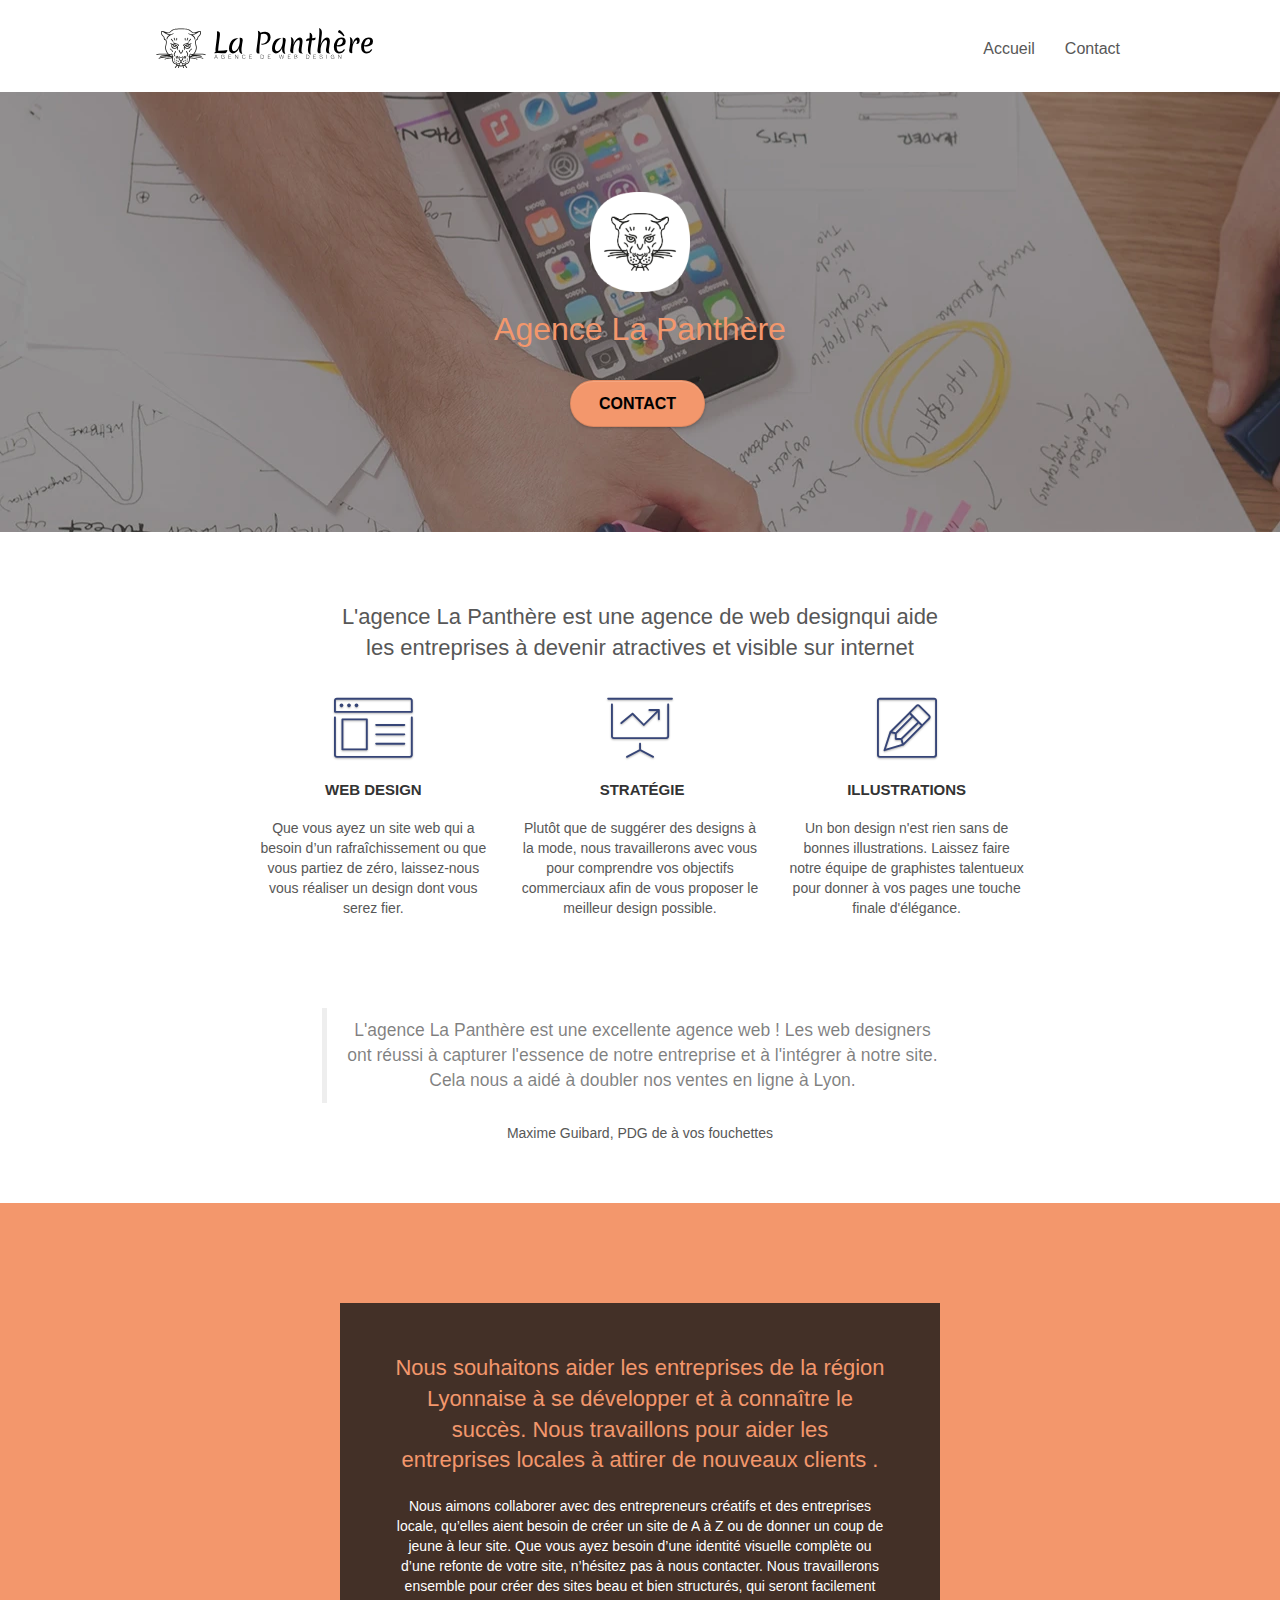
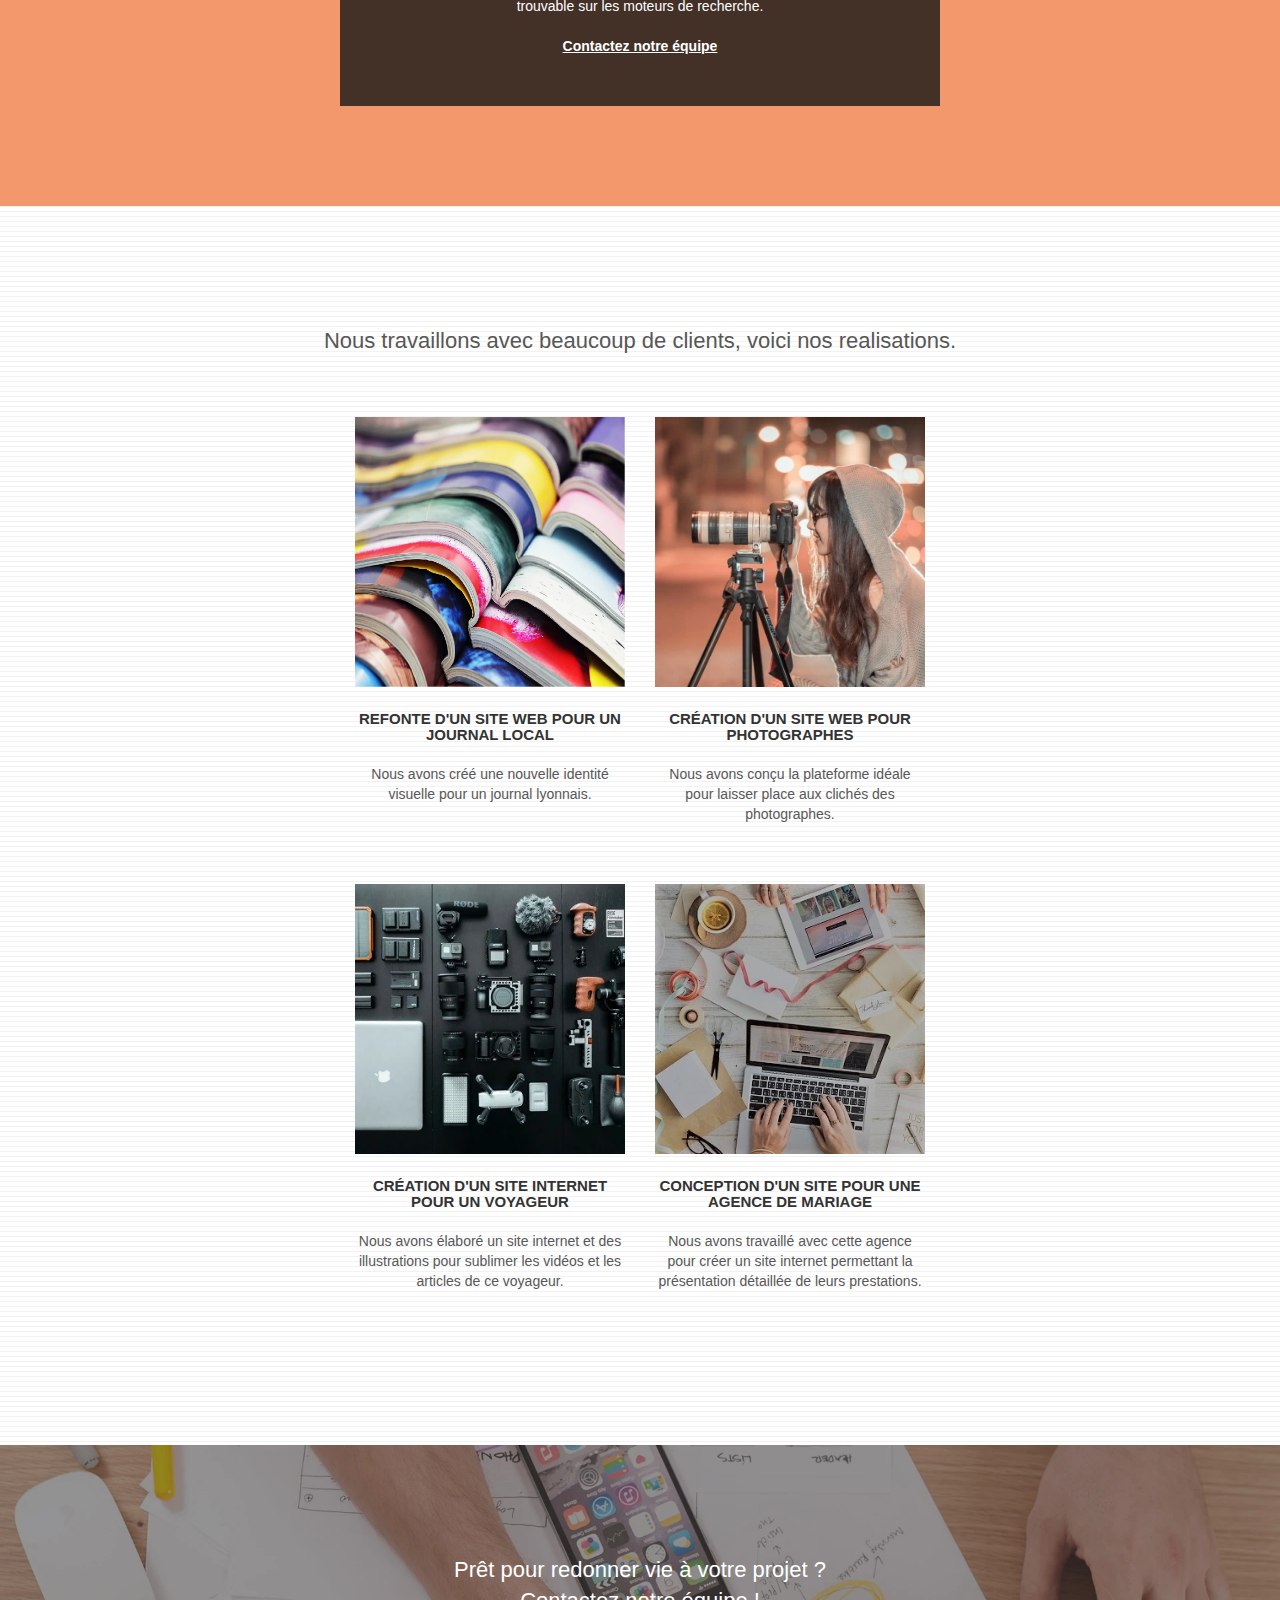
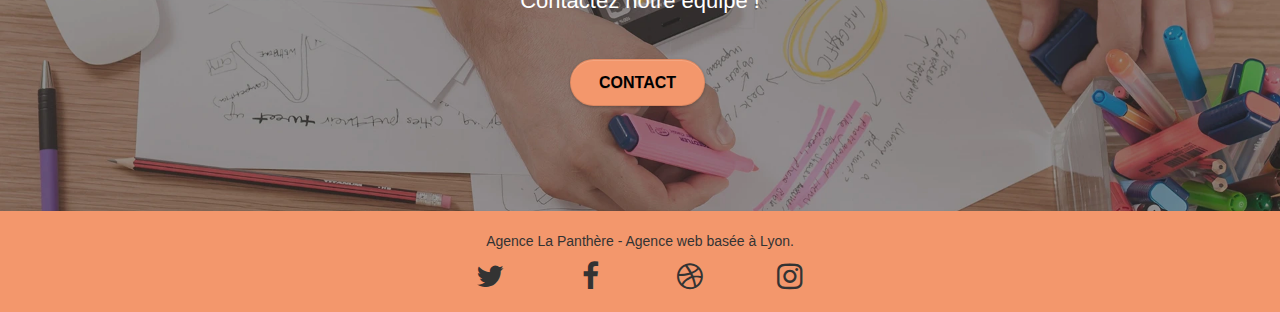
==== index.html @ 92cc1fd1 "Changement couleur" ====
<!DOCTYPE html>
<html lang="fr">
  <head>
    <meta charset="utf-8" />
    <meta
      name="description"
      content="Agence web specialiste de la création des sites internet basée à Lyon,La Panthére vous accompagne dans votre transformation digitale"
    />
    <meta
      name="viewport"
      content="width=device-width, initial-scale=1.0, viewport-fit=cover"
    />
    <link rel="shortcut icon" type="image/png" href="img/favicon.webp" />

    <link rel="stylesheet" type="text/css" href="./css/bootstrap.min.css" />
    <link rel="stylesheet" type="text/css" href="style.css" />
    <link rel="stylesheet" type="text/css" href="./css/font-awesome.css" />
    <link rel="stylesheet" type="text/css" href="./css/et-line.css" />

    <script src="./js/jquery-2.1.0.min.js" defer></script>
    <script src="./js/bootstrap.min.js" defer></script>
    <script src="./js/blocs.min.js" defer></script>
    <script src="./js/jquery.touchSwipe.min.js" defer></script>
    <script src="./js/gmaps.min.js" defer></script>

    <title>La Panthère - Agence web Lyon - Acceuil</title>

    <!-- Analytics -->

    <!-- Analytics END -->
  </head>
  <body>
    <!-- Principal conteneur -->

    <!-- bloc-0 -->
    <header class="bloc bgc-white l-bloc" id="bloc-0">
      <section class="container bloc-sm">
        <nav class="navbar row">
          <div class="navbar-header">
            <a class="navbar-brand" href="index.html"
              ><img
                src="img/agence-la-panthere-monochrome.svg"
                alt="paris web design logo agence web meilleure agence"
                height="40"
            /></a>
            <button
              id="nav-toggle"
              type="button"
              class="ui-navbar-toggle navbar-toggle"
              data-toggle="collapse"
              data-target=".navbar-1"
            >
              <span class="sr-only">Toggle navigation</span>
              <span class="icon-bar"></span><span class="icon-bar"></span>
              <span class="icon-bar"></span>
            </button>
          </div>
          <div class="collapse navbar-collapse navbar-1 special-dropdown-nav">
            <ul class="site-navigation nav navbar-nav">
              <li>
                <a href="index.html">Accueil</a>
              </li>
              <li></li>
              <li>
                <a href="contact.html">Contact</a>
              </li>
            </ul>
          </div>
        </nav>
      </section>
    </header>
    <!-- bloc-0 END -->
    <main>
      <!-- bloc-1-presentation -->
      <section
        class="bloc bgc-dark-slate-blue bg-banniere d-bloc bg-t-edge bloc-bg-texture texture-paper b-parallax"
        id="bloc-1-hero"
      >
        <div class="container bloc-lg">
          <div class="row tight-width-whitespace">
            <div class="col-sm-12">
              <img
                src="img/logo.webp"
                class="center-block image-resize-mode"
                width="100"
                alt="Logo de l'agence La Panthere, agence basée a Lyon"
              />
              <h1 class="text-center hero-bloc-text tc-white">
                Agence La Panthère
              </h1>
              <div class="text-center">
                <a
                  href="contact.html"
                  class="btn btn-lg btn-clean btn-rd cta-hero btn-atomic-tangerine"
                  id="cta-hero"
                  >Contact</a
                >
              </div>
            </div>
          </div>
        </div>
      </section>
      <!-- bloc-1-presentation END -->

      <!-- bloc-2-services -->
      <section class="bloc bgc-white l-bloc" id="bloc-2-services">
        <div class="container bloc-md">
          <div class="row">
            <div class="col-sm-12 text-center">
              <h2>
                L'agence La Panthère est une agence de web designqui aide<br />les
                entreprises à devenir atractives et visible sur internet
              </h2>
            </div>
          </div>
          <div class="row voffset-lg med-width-whitespace">
            <div class="col-sm-4">
              <div class="text-center">
                <span
                  class="et-icon-browser sm-shadow icon-dark-slate-blue icons icon-lg"
                ></span>
              </div>
              <h3 class="mg-md text-center">Web design</h3>
              <p class="text-center">
                Que vous ayez un site web qui a besoin d&rsquo;un
                rafraîchissement ou que vous partiez de zéro, laissez-nous vous
                réaliser un design dont vous serez fier.
              </p>
            </div>
            <div class="col-sm-4">
              <div class="text-center">
                <span
                  class="et-icon-presentation sm-shadow icon-dark-slate-blue icons icon-lg"
                ></span>
              </div>
              <h3 class="mg-md text-center">&nbsp;Stratégie</h3>
              <p class="text-center">
                Plutôt que de suggérer des designs à la mode, nous travaillerons
                avec vous pour comprendre vos objectifs commerciaux afin de vous
                proposer le meilleur design possible.<br />
              </p>
            </div>
            <div class="col-sm-4">
              <div class="text-center">
                <span
                  class="et-icon-edit sm-shadow icon-dark-slate-blue icons icon-lg"
                ></span>
              </div>
              <h3 class="mg-md text-center">Illustrations</h3>
              <p class="text-center">
                Un bon design n'est rien sans de bonnes illustrations. Laissez
                faire notre équipe de graphistes talentueux pour donner à vos
                pages une touche finale d'élégance.
              </p>
            </div>
          </div>
          <div class="row voffset-lg voffset">
            <div class="col-xs-12 col-md-8 col-md-offset-2 text-center">
              <blockquote>
                L'agence La Panthère est une excellente agence web ! Les web
                designers ont réussi à capturer l'essence de notre entreprise et
                à l'intégrer à notre site. Cela nous a aidé à doubler nos ventes
                en ligne à Lyon.
              </blockquote>
              <p>Maxime Guibard, PDG de à vos fouchettes</p>
            </div>
          </div>
        </div>
      </section>
      <!-- bloc-2-services END -->

      <!-- bloc-3-what-i-do -->
      <article
        class="bloc tc-white bgc-atomic-tangerine bg-presentation d-bloc bloc-bg-texture texture-paper b-parallax"
        id="bloc-3-what-i-do"
      >
        <div class="container bloc-lg">
          <div class="row tight-width-whitespace black-background">
            <div class="col-sm-12">
              <h2 class="mg-md text-center tc-white">
                Nous souhaitons aider les entreprises de la région Lyonnaise à
                se développer et à connaître le succès. Nous travaillons pour
                aider les entreprises locales à attirer de nouveaux clients .<br />
              </h2>
              <p class="text-center white">
                Nous aimons collaborer avec des entrepreneurs créatifs et des
                entreprises locale, qu’elles aient besoin de créer un site de A
                à Z ou de donner un coup de jeune à leur site. Que vous ayez
                besoin d’une identité visuelle complète ou d’une refonte de
                votre site, n’hésitez pas à nous contacter. Nous travaillerons
                ensemble pour créer des sites beau et bien structurés, qui
                seront facilement trouvable sur les moteurs de recherche.
                <br /><br /><a class="ltc-white bold-link" href="page2.html"
                  >Contactez notre équipe</a
                ><br />
              </p>
            </div>
          </div>
        </div>
      </article>
      <!-- bloc-3-what-i-do END -->

      <!-- bloc-4-portfolio -->
      <section
        class="bloc bgc-white bg-lines-h2-bg bg-repeat l-bloc"
        id="bloc-4-portfolio"
      >
        <div class="container bloc-lg">
          <div class="row">
            <div class="col-sm-12 text-center">
              <h2>
                Nous travaillons avec beaucoup de clients, voici nos
                realisations.
              </h2>
            </div>
          </div>
          <div class="row tight-width-whitespace portfolio-row">
            <div class="col-sm-6">
              <a
                href="#"
                data-lightbox="img/1.webp"
                data-gallery-id="gallery-1"
                data-caption="Refonte d'un site web pour un journal local"
                data-frame="snapshot-lb"
              >
                <img
                  src="img/1.webp"
                  class="img-responsive portfolio-thumb"
                  alt="Plusieurs journaux empilés"
                />
              </a>
              <h3 class="mg-md text-center">
                Refonte d'un site web pour un journal local
              </h3>
              <p class="text-center">
                Nous avons créé une nouvelle identité visuelle pour un journal
                lyonnais.
              </p>
            </div>
            <div class="col-sm-6">
              <a
                href="#"
                data-lightbox="img/2.webp"
                data-gallery-id="gallery-1"
                data-caption="Création d'un site web pour photographes"
                data-frame="snapshot-lb"
              >
                <img
                  src="img/2.webp"
                  class="img-responsive portfolio-thumb"
                  alt="Jeune femme souriante qui prend des photos"
                />
              </a>
              <h3 class="mg-md text-center">
                Création d'un site web pour photographes
              </h3>
              <p class="text-center">
                Nous avons conçu la plateforme idéale pour laisser place aux
                clichés des photographes.
              </p>
            </div>
          </div>
          <div class="row tight-width-whitespace portfolio-row">
            <div class="col-sm-6">
              <a
                href="#"
                data-lightbox="img/3.webp"
                data-gallery-id="gallery-1"
                data-caption="Création d'un site internet pour un voyageur"
                data-frame="snapshot-lb"
              >
                <img
                  src="img/3.webp"
                  class="img-responsive portfolio-thumb img-mince"
                  alt="Materiels des photographies pour la création d'un site web pour voyageur"
              /></a>
              <h3 class="mg-md text-center">
                Création d'un site internet pour un voyageur
              </h3>
              <p class="text-center">
                Nous avons élaboré un site internet et des illustrations pour
                sublimer les vidéos et les articles de ce voyageur.
              </p>
            </div>
            <div class="col-sm-6">
              <a
                href="#"
                data-lightbox="img/4.webp"
                data-gallery-id="gallery-1"
                data-caption="Conception d'un site pour une agence de mariage"
                data-frame="snapshot-lb"
              >
                <img
                  src="img/4.webp"
                  class="img-responsive portfolio-thumb img-mince"
                  alt="Une personne qui travaille sur ordinateur pour la création d'un site web pour l'agence de mariage"
              /></a>
              <h3 class="mg-md text-center">
                Conception d'un site pour une agence de mariage
              </h3>
              <p class="text-center">
                Nous avons travaillé avec cette agence pour créer un site
                internet permettant la présentation détaillée de leurs
                prestations.
              </p>
            </div>
          </div>
        </div>
      </section>
      <!-- bloc-4-portfolio END -->

      <!-- bloc-5-cta -->
      <section
        class="bloc bgc-dark-slate-blue bg-banniere d-bloc bloc-bg-texture texture-paper opacity"
        id="bloc-5-cta"
      >
        <div class="container bloc-lg">
          <div class="row">
            <h2 class="mg-md text-center tc-white tc-color">
              Prêt pour redonner vie à votre projet ?<br />Contactez notre
              équipe !
            </h2>
            <div class="col-sm-12 text-center">
              <a
                href="contact.html"
                class="btn btn-atomic-tangerine btn-clean btn-rd btn-lg cta-hero"
                >Contact</a
              >
            </div>
          </div>
        </div>
      </section>
    </main>
    <!-- bloc-5-cta END -->

    <!-- Footer - bloc-8 -->

    <footer class="bloc bgc-atomic-tangerine d-bloc" id="bloc-8">
      <div class="container bloc-sm">
        <div class="row">
          <div class="col-sm-12">
            <p class="text-center white text-black">
              Agence La Panthère - Agence web basée à Lyon.<br />
            </p>
            <div class="row row-no-gutters social">
              <div class="col-sm-3">
                <div class="text-center">
                  <a class="social" href="index.html" aria-label="Twitter">
                    <span class="fa fa-twitter icon-md"></span
                  ></a>
                </div>
              </div>
              <div class="col-sm-3">
                <div class="text-center">
                  <a class="social" href="index.html" aria-label="Facebook"
                    ><span class="fa fa-facebook icon-md"></span
                  ></a>
                </div>
              </div>
              <div class="col-sm-3">
                <div class="text-center">
                  <a class="social" href="index.html" aria-label="Dribble"
                    ><span class="fa fa-dribbble icon-md"></span
                  ></a>
                </div>
              </div>
              <div class="col-sm-3">
                <div class="text-center">
                  <a class="social" href="index.html" aria-label="Instagram"
                    ><span class="fa fa-instagram icon-md"></span
                  ></a>
                </div>
              </div>
              <!-- <div class="keywords" style="color: #f3976c">
                Agence web à paris, stratégie web, web design, illustrations,
                design de site web, site web, web, internet, site internet, site
              </div>  -->
            </div>
            <div class="row">
              <!-- <div class="col-sm-4">
                 <h4>Partenaires</h4>
                <ul>
                  <li><a href="voiture.com">voiture.com</a></li>
                  <li><a href="pizza.com">pizza.com</a></li>
                  <li><a href="matoiture.com">matoiture.com</a></li>
                  <li><a href="immobilierseo.com">immobilierseo.com</a></li>
                </ul>
              </div> -->
            </div>
          </div>
        </div>
      </div>
    </footer>

    <!-- Footer - bloc-8 END -->

    <!-- Principal conteneur END -->
  </body>
</html>
---- style.css ----
body {
    margin: 0;
    padding: 0;
    background: #FFF;
    overflow-x: hidden;
    -webkit-font-smoothing: antialiased;
    -moz-osx-font-smoothing: grayscale;
}

a,
button {
    transition: all .3s ease-in-out;
    outline: none!important;
}

a:hover {
    text-decoration: none;
    cursor: pointer;
}

#page-loading-blocs-notifaction {
    position: fixed;
    top: 0;
    bottom: 0;
    width: 100%;
    z-index: 100000;
    background: #FFFFFF url("img/pageload-spinner.gif") no-repeat center center;
}

.bloc {
    width: 100%;
    clear: both;
    background: 50% 50% no-repeat;
    padding: 0 50px;
    -webkit-background-size: cover;
    -moz-background-size: cover;
    -o-background-size: cover;
    background-size: cover;
    position: relative;
}

.bloc .container {
    padding-left: 0;
    padding-right: 0;
}

.bloc-lg {
    padding: 100px 50px;
}

.bloc-md {
    padding: 50px;
}

.bloc-sm {
    padding: 20px 50px;
}

.bg-center,
.bg-l-edge,
.bg-r-edge,
.bg-t-edge,
.bg-b-edge,
.bg-tl-edge,
.bg-bl-edge,
.bg-tr-edge,
.bg-br-edge,
.bg-repeat {
    -webkit-background-size: auto!important;
    -moz-background-size: auto!important;
    -o-background-size: auto!important;
    background-size: auto!important;
}

.bg-repeat {
    background: repeat;
}

.bg-t-edge {
    background: top no-repeat;
}

.bloc-bg-texture::before {
    content: "";
    background-size: 2px 2px;
    position: absolute;
    top: 0;
    bottom: 0;
    left: 0;
    right: 0;
}

.texture-paper::before {
        /* background: url("img/texture-paper.webp");     */
    background-size: 280px 280px;
     opacity: 1; 
}


.b-parallax {
    background-attachment: fixed;
}

.d-bloc {
    color: rgba(255, 255, 255, .7);
}

.d-bloc button:hover {
    color: rgba(255, 255, 255, .9);
}

.d-bloc .icon-round,
.d-bloc .icon-square,
.d-bloc .icon-rounded,
.d-bloc .icon-semi-rounded-a,
.d-bloc .icon-semi-rounded-b {
    border-color: rgba(255, 255, 255, .9);
}

.d-bloc .divider-h span {
    border-color: rgba(255, 255, 255, .2);
}

.d-bloc .a-btn,
.d-bloc .navbar a,
.d-bloc .navbar-brand,
.d-bloc a .icon-sm,
.d-bloc a .icon-md,
.d-bloc a .icon-lg,
.d-bloc a .icon-xl,
.d-bloc h1 a,
.d-bloc h2 a,
.d-bloc h3 a,
.d-bloc h4 a,
.d-bloc h5 a,
.d-bloc h6 a,
.d-bloc p a {
    /* color: rgba(255, 255, 255, .6); */
    color: #333333;
}

.d-bloc .a-btn:hover,
.d-bloc .navbar a:hover,
.d-bloc .navbar-brand:hover,
.d-bloc a:hover .icon-sm,
.d-bloc a:hover .icon-md,
.d-bloc a:hover .icon-lg,
.d-bloc a:hover .icon-xl,
.d-bloc h1 a:hover,
.d-bloc h2 a:hover,
.d-bloc h3 a:hover,
.d-bloc h4 a:hover,
.d-bloc h5 a:hover,
.d-bloc h6 a:hover,
.d-bloc p a:hover {
    color: rgba(255, 255, 255, 1);
}

.d-bloc .navbar-toggle .icon-bar {
    background: rgba(255, 255, 255, 1);
}

.d-bloc .btn-wire,
.d-bloc .btn-wire:hover {
    color: rgba(255, 255, 255, 1);
    border-color: rgba(255, 255, 255, 1);
}

.d-bloc .panel {
    color: rgba(0, 0, 0, .5);
}

.d-bloc .panel button:hover {
    color: rgba(0, 0, 0, .7);
}

.d-bloc .panel icon {
    border-color: rgba(0, 0, 0, .7);
}

.d-bloc .panel .divider-h span {
    border-color: rgba(0, 0, 0, .1);
}

.d-bloc .panel .a-btn {
    color: rgba(0, 0, 0, .6);
}

.d-bloc .panel .a-btn:hover {
    color: rgba(0, 0, 0, 1);
}

.d-bloc .panel .btn-wire,
.d-bloc .panel .btn-wire:hover {
    color: rgba(0, 0, 0, .7);
    border-color: rgba(0, 0, 0, .3);
}

.d-bloc .panel,
.l-bloc {
    color: rgba(0, 0, 0, .5);
}

.d-bloc .panel button:hover,
.l-bloc button:hover {
    color: rgba(0, 0, 0, .7);
}

.l-bloc .icon-round,
.l-bloc .icon-square,
.l-bloc .icon-rounded,
.l-bloc .icon-semi-rounded-a,
.l-bloc .icon-semi-rounded-b {
    border-color: rgba(0, 0, 0, .7);
}

.d-bloc .panel .divider-h span,
.l-bloc .divider-h span {
    border-color: rgba(0, 0, 0, .1);
}

.d-bloc .panel .a-btn,
.l-bloc .a-btn,
.l-bloc .navbar a,
.l-bloc .navbar-brand,
.l-bloc a .icon-sm,
.l-bloc a .icon-md,
.l-bloc a .icon-lg,
.l-bloc a .icon-xl,
.l-bloc h1 a,
.l-bloc h2 a,
.l-bloc h3 a,
.l-bloc h4 a,
.l-bloc h5 a,
.l-bloc h6 a,
.l-bloc p a {
    color: rgba(0, 0, 0, .6);
}

.d-bloc .panel .a-btn:hover,
.l-bloc .a-btn:hover,
.l-bloc .navbar a:hover,
.l-bloc .navbar-brand:hover,
.l-bloc a:hover .icon-sm,
.l-bloc a:hover .icon-md,
.l-bloc a:hover .icon-lg,
.l-bloc a:hover .icon-xl,
.l-bloc h1 a:hover,
.l-bloc h2 a:hover,
.l-bloc h3 a:hover,
.l-bloc h4 a:hover,
.l-bloc h5 a:hover,
.l-bloc h6 a:hover,
.l-bloc p a:hover {
    color: rgba(0, 0, 0, 1);
}

.l-bloc .navbar-toggle .icon-bar {
    color: rgba(0, 0, 0, .6);
}

.d-bloc .panel .btn-wire,
.d-bloc .panel .btn-wire:hover,
.l-bloc .btn-wire,
.l-bloc .btn-wire:hover {
    color: rgba(0, 0, 0, .7);
    border-color: rgba(0, 0, 0, .3);
}

.voffset {
    margin-top: 30px;
}

.voffset-lg {
    margin-top: 80px;
}

.row-no-gutters {
    margin-right: 0;
    margin-left: 0;
}

.row.row-no-gutters > [class^="col-"],
.row.row-no-gutters > [class*=" col-"] {
    padding-right: 0;
    padding-left: 0;
}

#bloc-1-hero h1 {
    font-size: 32px;
}

.navbar {
    margin-bottom: 0;
    z-index: 1;
}

.navbar-brand {
    height: auto;
    padding: 3px 15px;
    font-size: 25px;
    font-weight: normal;
    font-weight: 600;
    line-height: 44px;
}

.navbar-brand img {
    max-height: 200px;
    margin: 0 5px 0 0;
    display: inline;
}

.navbar-brand img[src$=svg] {
    min-width: 100px;
}

.nav-center .navbar-brand img {
    margin: 0;
}

.navbar .nav {
    padding-top: 2px;
    margin-right: -16px;
    float: right;
    z-index: 1;
}

.nav > li {
    float: left;
    margin-top: 4px;
    font-size: 16px;
}

.navbar-nav .open .dropdown-menu > li > a {
    text-align: inherit;
}

.nav > li a:hover,
.nav > li a:focus {
    background: transparent;
}

.navbar-toggle {
    margin: 10px 10px 0 0;
    border: 0px;
}

.navbar-toggle:hover {
    background: transparent!important;
}

.navbar-toggle .icon-bar {
    background-color: rgba(0, 0, 0, .5);
    width: 26px;
}

.nav-invert .navbar .nav {
    float: left;
}

.nav-invert .navbar-header,
.nav-invert .navbar-brand {
    float: right;
    position: relative;
    z-index: 2;
}

@media (min-width: 768px) {
    .site-navigation {
        position: absolute;
        top: 50%;
        right: 20px;
        transform: translate(0, -50%);
         -webkit-transform: translateY(-50%); 
    }
    .nav > li .dropdown-menu a,
    .nav > li .dropdown-menu a:hover {
        color: #484848;
    }
    .nav-invert .site-navigation {
        left: 0;
        right: 0;
    }
    .nav-center {
        text-align: center;
    }
    .nav-center .navbar-header {
        width: 100%;
    }
    .nav-center .navbar-header,
    .nav-center .navbar-brand,
    .nav-center .nav > li {
        float: none;
        display: inline-block;
    }
    .nav-center .site-navigation {
        position: relative;
        width: 100%;
        right: 0;
        margin-right: 0px;
        margin-top: 20px;
    }
    .nav-center.mini-nav .navbar-toggle {
        float: none;
        margin: 10px auto 0;
    }
}

.nav > li > .dropdown a {
    background: none!important;
    display: block;
    padding: 14px 15px;
}

nav .caret {
    margin: 0 5px;
}

.dropdown-menu .dropdown-menu {
    top: -8px;
    left: 100%;
}

.dropdown-menu .dropmenu-flow-right {
    top: 100%;
    left: 0;
    margin-left: -1px;
    border-top-left-radius: 0;
    border-top-right-radius: 0;
}

.dropdown-menu .dropdown span {
    border: 4px solid black;
    border-top-color: transparent;
    border-right-color: transparent;
    border-bottom-color: transparent;
    margin: 6px -5px 0 0!important;
    float: right;
}

.mg-md {
    margin-top: 10px;
    margin-bottom: 20px;
}

.mg-lg {
    margin-top: 10px;
    margin-bottom: 40px;
}

.btn {
    margin: 0 5px 5px 0;
    width: 40%;
    border-radius: 5px;
    outline: none;
}

.btn.pull-right {
    margin: 0 0 5px 5px;
}

.btn-d,
.btn-d:hover,
.btn-d:focus {
    color: #FFF;
    background: rgba(0, 0, 0, .3);
}

button {
    outline: none!important;
}

.btn-rd {
    border-radius: 40px;
}

.btn-clean {
    border: 1px solid rgba(0, 0, 0, .08);
    border-bottom-color: rgba(0, 0, 0, .1);
    text-shadow: 0 1px 0 rgba(0, 0, 1, .1);
    box-shadow: 0 1px 3px rgba(0, 0, 1, .25), inset 0 1px 0 0 rgba(255, 255, 255, .15);
}

.icon-md {
    font-size: 30px!important;
}

.icon-lg {
    font-size: 60px!important;
}

.sm-shadow {
    text-shadow: 0 1px 2px rgba(0, 0, 0, .3);
}

.panel-sq,
.panel-sq .panel-heading,
.panel-sq .panel-footer {
    border-radius: 0;
}

.panel-rd {
    border-radius: 30px;
}

.panel-rd .panel-heading {
    border-radius: 29px 29px 0 0;
}

.panel-rd .panel-footer {
    border-radius: 0 0 29px 29px;
}

.form-control {
    border-color: rgba(0, 0, 0, .1);
    box-shadow: none;
}

.scrollToTop {
    width: 40px;
    height: 40px;
    position: fixed;
    bottom: 20px;
    right: 20px;
    opacity: 0;
    z-index: 500;
    transition: all .3s ease-in-out;
}

.scrollToTop span {
    margin-top: 6px;
}

.showScrollTop {
    font-size: 14px;
    opacity: 1;
}

a[data-lightbox] {
    position: relative;
    display: block;
    text-align: center;
}

a[data-lightbox]:hover::before {
    content: "+";
    font-family: "HelveticaNeue-Light", "Helvetica Neue Light", "Helvetica Neue", Helvetica, Arial;
    font-size: 32px;
    width: 50px;
    height: 50px;
    margin-left: -25px;
    border-radius: 50%;
    background: rgba(0, 0, 0, .6);
    color: #FFF;
    font-weight: 100;
    z-index: 1;
    position: absolute;
    top: 50%;
    transform: translateY(-50%);
    -webkit-transform: translateY(-50%);
}

a[data-lightbox]:hover img {
    opacity: 0.6;
    -webkit-animation-fill-mode: none;
    animation-fill-mode: none;
}

#lightbox-modal {
    display: flex;
    align-items: center;
}

#lightbox-modal .modal-dialog {
    width: 90%;
    max-width: 900px;
    margin: 0 auto 0;
}

#lightbox-modal .modal-dialog img {
    max-height: 90vh;
    margin: 0 auto;
}

.lightbox-caption {
    padding: 20px;
    color: #FFF;
    background: rgba(0, 0, 0, .5);
    position: absolute;
    left: 15px;
    right: 15px;
    bottom: 5px;
}

.close-lightbox {
    color: #FFF;
    font-size: 30px;
    position: absolute;
    top: 20px;
    right: 20px;
    z-index: 20;
    background: rgba(0, 0, 0, .5);
    border: none;
    line-height: 30px;
    padding: 0 9px 5px;
    opacity: 0.3;
}

.close-lightbox:hover,
.next-lightbox:hover,
.prev-lightbox:hover {
    opacity: 1.0;
    color: #FFF;
}

.next-lightbox,
.prev-lightbox {
    font-size: 20px;
    color: rgba(255, 255, 255, .9);
    background: rgba(0, 0, 0, .5);
    transition: all .2s ease-in-out;
    position: absolute;
    top: 45%;
    z-index: 1;
    opacity: 0.4;
}

.next-lightbox {
    padding: 6px 8px 1px 13px;
    right: 25px;
}

.prev-lightbox {
    padding: 6px 13px 1px 10px;
    left: 25px;
}

.snapshot-lb .modal-body {
    padding-bottom: 45px;
}

.snapshot-lb .lightbox-caption {
    padding: 0;
    color: rgba(0, 0, 0, .5);
    background: none;
}

h1,
h2,
h3,
h4,
h5,
h6,
p,
label,
.btn,
a {
    font-family: "helvetica";
    font-weight: 500;
    color: #575757!important;
}

.container {
    max-width: 1000px;
}

.hero-bloc-text {
    font-size: 38px;
}

.hero-bloc-text-sub {
    font-size: 36px;
}

.statement-bloc-text {
    line-height: 26px;
    font-style: italic;
    font-size: 20px;
    text-align: center;
    font-weight: lighter;
    max-width: 520px;
    margin: auto auto auto auto;
}

p {
    font-size: 14px;
    font-weight: 500;
}
.gras {
    font-weight: 600;
}

.tight-width-whitespace {
    max-width: 600px;
    margin: auto auto auto auto;
}

.h1 {
    font-size: 20px;
    font-family: "Open Sans";
}

.cta-hero {
    margin-top: 22px;
    color: black!important;
    text-transform: uppercase;
    padding: 12px 28px 12px 28px;
    font-size: 16px;
    font-weight: 700;
     width: fit-content;
}

.social {
    max-width: 400px;
    margin: auto auto auto auto;
}

h2 {
    font-size: 22px;
    line-height: 1.4em;
}

h3 {
    font-size: 15px;
    text-transform: uppercase;
    font-weight: 700;
    color: #333333!important;
}

.med-width-whitespace {
    max-width: 800px;
    margin: auto auto auto auto;
    box-shadow: 0px 0px 0px #000000;
}

h1 {
    color: #333333!important;
}

h4 {
    color: #333333!important;
}

.icons {
    margin-bottom: 14px;
    margin-top: 24px;
}

.white {
    color: #FFFFFF!important;
    /* background-color: #682608; */
}

/* .tc-color{
     background-color:#1C1C1C ; 
} */
/* 
.row .tc-color {
    color: #FFF!important;
}   */
/* 
.row h2{

    background-color: #445397;
} */

.row .tc-color {
    color: #fff !important;
}
 

.portfolio-thumb {
    margin-bottom: 24px;
     /* width: 100%;  */
     
    
}

.portfolio-row {
    margin-bottom: 44px;
    margin-top: 50px;
}

.avatar {
    box-shadow: 0px 4px 9px rgba(0, 0, 0, 0.3);
}

.black-background {
    /* background-color: rgba(165, 147, 99, 0.7); */
    background-color: rgba(23,23,23,0.8);
    padding: 40px 40px 40px 40px;
}
 
.img-mince {
    width: 100%;
}



.bold-link {
    font-weight: 900;
    text-decoration: underline!important;
}

.bgc-white {
    background-color: #FFFFFF;
}

.bgc-dark-slate-blue {
    background-color: #364577;
}

.bgc-atomic-tangerine {
    background-color: #F3976C;
    text-align: center;
    color: #000000;

}

.text-black {
    color: #333333!important;
}





.tc-white {
      color: #F3976C!important;   
    color: #000000;
}

.btn-atomic-tangerine {
    background: #F3976C;
    /* color: #FFFFFF!important; */
}

.btn-atomic-tangerine:hover {
    background: #c27956!important;
    color: #FFFFFF!important;
}

.ltc-white {
    color: #FFFFFF!important;
}

.ltc-white:hover {
    color: #cccccc!important;
}

.ltc-atomic-tangerine {
    color: #F3976C!important;
}

.ltc-atomic-tangerine:hover {
    color: #c27956!important;
}

.icon-dark-slate-blue {
    color: #364577!important;
    border-color: #364577!important;
}

.bg-dots-bg {
          
      background-color: #F3976C!important;

} 

.bg-lines-h2-bg {
      background-image: url("img/lines-h2-bg.webp");  
}

.bg-banniere {
    
    background-image: url("img/agence-la-panthere.webp");
    
}



.bg-presentation {
    background-image: url("img/image-de-presentation.webp");
}

.bg-banniere .d-bloc{
    background-image:linear-gradient(rgba(0,0,0,0.3),rgba(0,0,0,0.5)), url("img/agence-la-panthere.webp");
}


.col-sm-4 ul li {
    text-decoration: none;
    list-style: none;
    display: flex;
    justify-content: center;
    align-items: center;
}






@media (max-width: 1024px) {
    .bloc {
        padding-left: 20px;
        padding-right: 20px;
    }
    .bloc.full-width-bloc,
    .bloc-tile-2.full-width-bloc .container,
    .bloc-tile-3.full-width-bloc .container,
    .bloc-tile-4.full-width-bloc .container {
        padding-left: 0;
        padding-right: 0;
    }

    .row h1 {
        font-size: 40px;
    }
}

@media (max-width: 992px) and (min-width: 768px) {
    .navbar .nav {
        max-width: 80%
    }
    .nav-center.navbar .nav {
        max-width: 100%
    }
}

@media only screen and (min-width: 768px) and (max-width: 1024px) and (orientation: landscape) {
    .b-parallax {
        background-attachment: scroll;
    }

    
        

}

@media only screen and (min-width: 1024px) and (max-width: 1366px) and (-webkit-min-device-pixel-ratio: 1.5) {
    .b-parallax {
        background-attachment: scroll;
    }
}

@media (max-width: 991px) {
    .container {
        width: 100%;
    }
    .b-parallax {
        background-attachment: scroll;
    }
    .page-container,
    #hero-bloc {
        overflow-x: hidden;
        position: relative;
    }
    /* .bloc {
        padding-left: constant(safe-area-inset-left);
        padding-right: constant(safe-area-inset-right);
    } */
    .bloc-group,
    .bloc-group .bloc {
        display: block;
        width: 100%;
    }
    .bloc-fill-screen .fill-bloc-top-edge,
    .bloc-fill-screen .fill-bloc-bottom-edge {
        padding: 0 20px;
        /* padding-left: constant(safe-area-inset-left); */
        /* padding-right: constant(safe-area-inset-right); */
    }
}

@media (max-width: 767px) {
    .page-container {
         overflow-x: hidden; 
        position: relative;
    }
    h1,
    h2,
    h3,
    h4,
    h5,
    h6,
    p,
    #disqus_thread {
        padding-left: 10px!important;
        padding-right: 10px!important;
    }
    .b-parallax {
        background-attachment: scroll;
    }
    .navbar .nav {
        padding-top: 0;
        border-top: 1px solid rgba(0, 0, 0, .2);
        float: none!important;
    }
    .navbar.row {
        margin-left: 0;
        margin-right: 0;
    }
    .site-navigation {
        position: inherit;
        transform: none;
        -webkit-transform: none;
        -ms-transform: none;
    }
    .nav > li {
        margin-top: 0;
        border-bottom: 1px solid rgba(0, 0, 0, .1);
        background: rgba(0, 0, 0, .05);
        text-align: left;
        padding-left: 15px;
        width: 100%;
    }
    .nav > li:hover {
        background: rgba(0, 0, 0, .08);
    }
    .dropdown .dropdown a .caret {
        float: none;
        margin: 5px 0 0 10px!important;
        border: 4px solid black;
        border-bottom-color: transparent;
        border-right-color: transparent;
        border-left-color: transparent;
    }
    #hero-bloc .navbar .nav {
        background: rgba(0, 0, 0, .8);
    }
    #hero-bloc .navbar .nav a {
        color: rgba(255, 255, 255, .6);
    }
    .hero {
        padding: 50px 0;
    }
    .hero-nav {
        left: -1px;
        right: -1px;
    }
    .navbar-collapse {
        padding: 0;
        overflow-x: hidden;
        -webkit-box-shadow: none;
        box-shadow: none;
    }
    .navbar-brand img {
        max-height: 40px;
        width: auto;
    }
    .nav-invert .navbar-header {
        float: none;
        width: 100%;
    }
    .nav-invert .navbar-toggle {
        float: left;
        margin-left: 10px;
    }
    .bloc {
        padding-left: 0;
        padding-right: 0;
    }
    .bloc-xxl,
    .bloc-xl,
    .bloc-lg {
        padding: 40px 0;
    }
    .bloc-sm,
    .bloc-md {
        padding-left: 0;
        padding-right: 0;
    }
    .bloc-tile-2 .container,
    .bloc-tile-3 .container,
    .bloc-tile-4 .container,
    .bloc-fill-screen .fill-bloc-top-edge,
    .bloc-fill-screen .fill-bloc-bottom-edge {
        padding-left: 0;
        padding-right: 0;
    }
    .a-block {
        padding: 0 10px;
    }
    .btn-dwn {
        display: none;
    }
    .voffset {
        margin-top: 5px;
    }
    .voffset-md {
        margin-top: 20px;
    }
    .voffset-lg {
        margin-top: 30px;
    }
    form {
        padding: 5px;
    }
    .close-lightbox {
        display: inline-block;
    }
    .blocsapp-device-iphone5 {
        background-size: 216px 425px;
        padding-top: 60px;
        width: 216px;
        height: 425px;
    }
    .blocsapp-device-iphone5 img {
        width: 180px;
        height: 320px;
    }
    .row h1 {
        font-size: 30px;
    }
}

@media (max-width: 400px) {
    .bloc {
        padding-left: 0;
        padding-right: 0;
    }
    .social {
        display: flex;
        justify-content: space-around;
        align-items: center;
        margin-top: 10px;
    }
    .row h1 {
        font-size: 30px;
    }

    .row .tc-color {
        text-align: center;
        font-size: 20px;
    }

}


@media (max-width: 767px) {
    .bloc-mob-center-text {
        text-align: center;
    }
}
---- css/et-line.css ----
@font-face {
    font-family: et-line;
    src: url(../fonts/et-line.eot);
    src: url(../fonts/et-line.eot?#iefix) format('embedded-opentype'), url(../fonts/et-line.woff) format('woff'), url(../fonts/et-line.ttf) format('truetype'), url(../fonts/et-line.svg#et-line) format('svg');
    font-weight: 400;
    font-style: normal
}

.et-icon-adjustments,
.et-icon-alarmclock,
.et-icon-anchor,
.et-icon-aperture,
.et-icon-attachment,
.et-icon-bargraph,
.et-icon-basket,
.et-icon-beaker,
.et-icon-bike,
.et-icon-book-open,
.et-icon-briefcase,
.et-icon-browser,
.et-icon-calendar,
.et-icon-camera,
.et-icon-caution,
.et-icon-chat,
.et-icon-circle-compass,
.et-icon-clipboard,
.et-icon-clock,
.et-icon-cloud,
.et-icon-compass,
.et-icon-desktop,
.et-icon-dial,
.et-icon-document,
.et-icon-documents,
.et-icon-download,
.et-icon-dribbble,
.et-icon-edit,
.et-icon-envelope,
.et-icon-expand,
.et-icon-facebook,
.et-icon-flag,
.et-icon-focus,
.et-icon-gears,
.et-icon-genius,
.et-icon-gift,
.et-icon-global,
.et-icon-globe,
.et-icon-googleplus,
.et-icon-grid,
.et-icon-happy,
.et-icon-hazardous,
.et-icon-heart,
.et-icon-hotairballoon,
.et-icon-hourglass,
.et-icon-key,
.et-icon-laptop,
.et-icon-layers,
.et-icon-lifesaver,
.et-icon-lightbulb,
.et-icon-linegraph,
.et-icon-linkedin,
.et-icon-lock,
.et-icon-magnifying-glass,
.et-icon-map,
.et-icon-map-pin,
.et-icon-megaphone,
.et-icon-mic,
.et-icon-mobile,
.et-icon-newspaper,
.et-icon-notebook,
.et-icon-paintbrush,
.et-icon-paperclip,
.et-icon-pencil,
.et-icon-phone,
.et-icon-picture,
.et-icon-pictures,
.et-icon-piechart,
.et-icon-presentation,
.et-icon-pricetags,
.et-icon-printer,
.et-icon-profile-female,
.et-icon-profile-male,
.et-icon-puzzle,
.et-icon-quote,
.et-icon-recycle,
.et-icon-refresh,
.et-icon-ribbon,
.et-icon-rss,
.et-icon-sad,
.et-icon-scissors,
.et-icon-scope,
.et-icon-search,
.et-icon-shield,
.et-icon-speedometer,
.et-icon-strategy,
.et-icon-streetsign,
.et-icon-tablet,
.et-icon-target,
.et-icon-telescope,
.et-icon-toolbox,
.et-icon-tools,
.et-icon-tools-2,
.et-icon-trophy,
.et-icon-tumblr,
.et-icon-twitter,
.et-icon-upload,
.et-icon-video,
.et-icon-wallet,
.et-icon-wine {
    font-family: et-line;
    speak: none;
    font-style: normal;
    font-weight: 400;
    font-variant: normal;
    text-transform: none;
    line-height: 1;
    -webkit-font-smoothing: antialiased;
    -moz-osx-font-smoothing: grayscale;
    display: inline-block
}

.et-icon-mobile:before {
    content: "\e000"
}

.et-icon-laptop:before {
    content: "\e001"
}

.et-icon-desktop:before {
    content: "\e002"
}

.et-icon-tablet:before {
    content: "\e003"
}

.et-icon-phone:before {
    content: "\e004"
}

.et-icon-document:before {
    content: "\e005"
}

.et-icon-documents:before {
    content: "\e006"
}

.et-icon-search:before {
    content: "\e007"
}

.et-icon-clipboard:before {
    content: "\e008"
}

.et-icon-newspaper:before {
    content: "\e009"
}

.et-icon-notebook:before {
    content: "\e00a"
}

.et-icon-book-open:before {
    content: "\e00b"
}

.et-icon-browser:before {
    content: "\e00c"
}

.et-icon-calendar:before {
    content: "\e00d"
}

.et-icon-presentation:before {
    content: "\e00e"
}

.et-icon-picture:before {
    content: "\e00f"
}

.et-icon-pictures:before {
    content: "\e010"
}

.et-icon-video:before {
    content: "\e011"
}

.et-icon-camera:before {
    content: "\e012"
}

.et-icon-printer:before {
    content: "\e013"
}

.et-icon-toolbox:before {
    content: "\e014"
}

.et-icon-briefcase:before {
    content: "\e015"
}

.et-icon-wallet:before {
    content: "\e016"
}

.et-icon-gift:before {
    content: "\e017"
}

.et-icon-bargraph:before {
    content: "\e018"
}

.et-icon-grid:before {
    content: "\e019"
}

.et-icon-expand:before {
    content: "\e01a"
}

.et-icon-focus:before {
    content: "\e01b"
}

.et-icon-edit:before {
    content: "\e01c"
}

.et-icon-adjustments:before {
    content: "\e01d"
}

.et-icon-ribbon:before {
    content: "\e01e"
}

.et-icon-hourglass:before {
    content: "\e01f"
}

.et-icon-lock:before {
    content: "\e020"
}

.et-icon-megaphone:before {
    content: "\e021"
}

.et-icon-shield:before {
    content: "\e022"
}

.et-icon-trophy:before {
    content: "\e023"
}

.et-icon-flag:before {
    content: "\e024"
}

.et-icon-map:before {
    content: "\e025"
}

.et-icon-puzzle:before {
    content: "\e026"
}

.et-icon-basket:before {
    content: "\e027"
}

.et-icon-envelope:before {
    content: "\e028"
}

.et-icon-streetsign:before {
    content: "\e029"
}

.et-icon-telescope:before {
    content: "\e02a"
}

.et-icon-gears:before {
    content: "\e02b"
}

.et-icon-key:before {
    content: "\e02c"
}

.et-icon-paperclip:before {
    content: "\e02d"
}

.et-icon-attachment:before {
    content: "\e02e"
}

.et-icon-pricetags:before {
    content: "\e02f"
}

.et-icon-lightbulb:before {
    content: "\e030"
}

.et-icon-layers:before {
    content: "\e031"
}

.et-icon-pencil:before {
    content: "\e032"
}

.et-icon-tools:before {
    content: "\e033"
}

.et-icon-tools-2:before {
    content: "\e034"
}

.et-icon-scissors:before {
    content: "\e035"
}

.et-icon-paintbrush:before {
    content: "\e036"
}

.et-icon-magnifying-glass:before {
    content: "\e037"
}

.et-icon-circle-compass:before {
    content: "\e038"
}

.et-icon-linegraph:before {
    content: "\e039"
}

.et-icon-mic:before {
    content: "\e03a"
}

.et-icon-strategy:before {
    content: "\e03b"
}

.et-icon-beaker:before {
    content: "\e03c"
}

.et-icon-caution:before {
    content: "\e03d"
}

.et-icon-recycle:before {
    content: "\e03e"
}

.et-icon-anchor:before {
    content: "\e03f"
}

.et-icon-profile-male:before {
    content: "\e040"
}

.et-icon-profile-female:before {
    content: "\e041"
}

.et-icon-bike:before {
    content: "\e042"
}

.et-icon-wine:before {
    content: "\e043"
}

.et-icon-hotairballoon:before {
    content: "\e044"
}

.et-icon-globe:before {
    content: "\e045"
}

.et-icon-genius:before {
    content: "\e046"
}

.et-icon-map-pin:before {
    content: "\e047"
}

.et-icon-dial:before {
    content: "\e048"
}

.et-icon-chat:before {
    content: "\e049"
}

.et-icon-heart:before {
    content: "\e04a"
}

.et-icon-cloud:before {
    content: "\e04b"
}

.et-icon-upload:before {
    content: "\e04c"
}

.et-icon-download:before {
    content: "\e04d"
}

.et-icon-target:before {
    content: "\e04e"
}

.et-icon-hazardous:before {
    content: "\e04f"
}

.et-icon-piechart:before {
    content: "\e050"
}

.et-icon-speedometer:before {
    content: "\e051"
}

.et-icon-global:before {
    content: "\e052"
}

.et-icon-compass:before {
    content: "\e053"
}

.et-icon-lifesaver:before {
    content: "\e054"
}

.et-icon-clock:before {
    content: "\e055"
}

.et-icon-aperture:before {
    content: "\e056"
}

.et-icon-quote:before {
    content: "\e057"
}

.et-icon-scope:before {
    content: "\e058"
}

.et-icon-alarmclock:before {
    content: "\e059"
}

.et-icon-refresh:before {
    content: "\e05a"
}

.et-icon-happy:before {
    content: "\e05b"
}

.et-icon-sad:before {
    content: "\e05c"
}

.et-icon-facebook:before {
    content: "\e05d"
}

.et-icon-twitter:before {
    content: "\e05e"
}

.et-icon-googleplus:before {
    content: "\e05f"
}

.et-icon-rss:before {
    content: "\e060"
}

.et-icon-tumblr:before {
    content: "\e061"
}

.et-icon-linkedin:before {
    content: "\e062"
}

.et-icon-dribbble:before {
    content: "\e063"
}
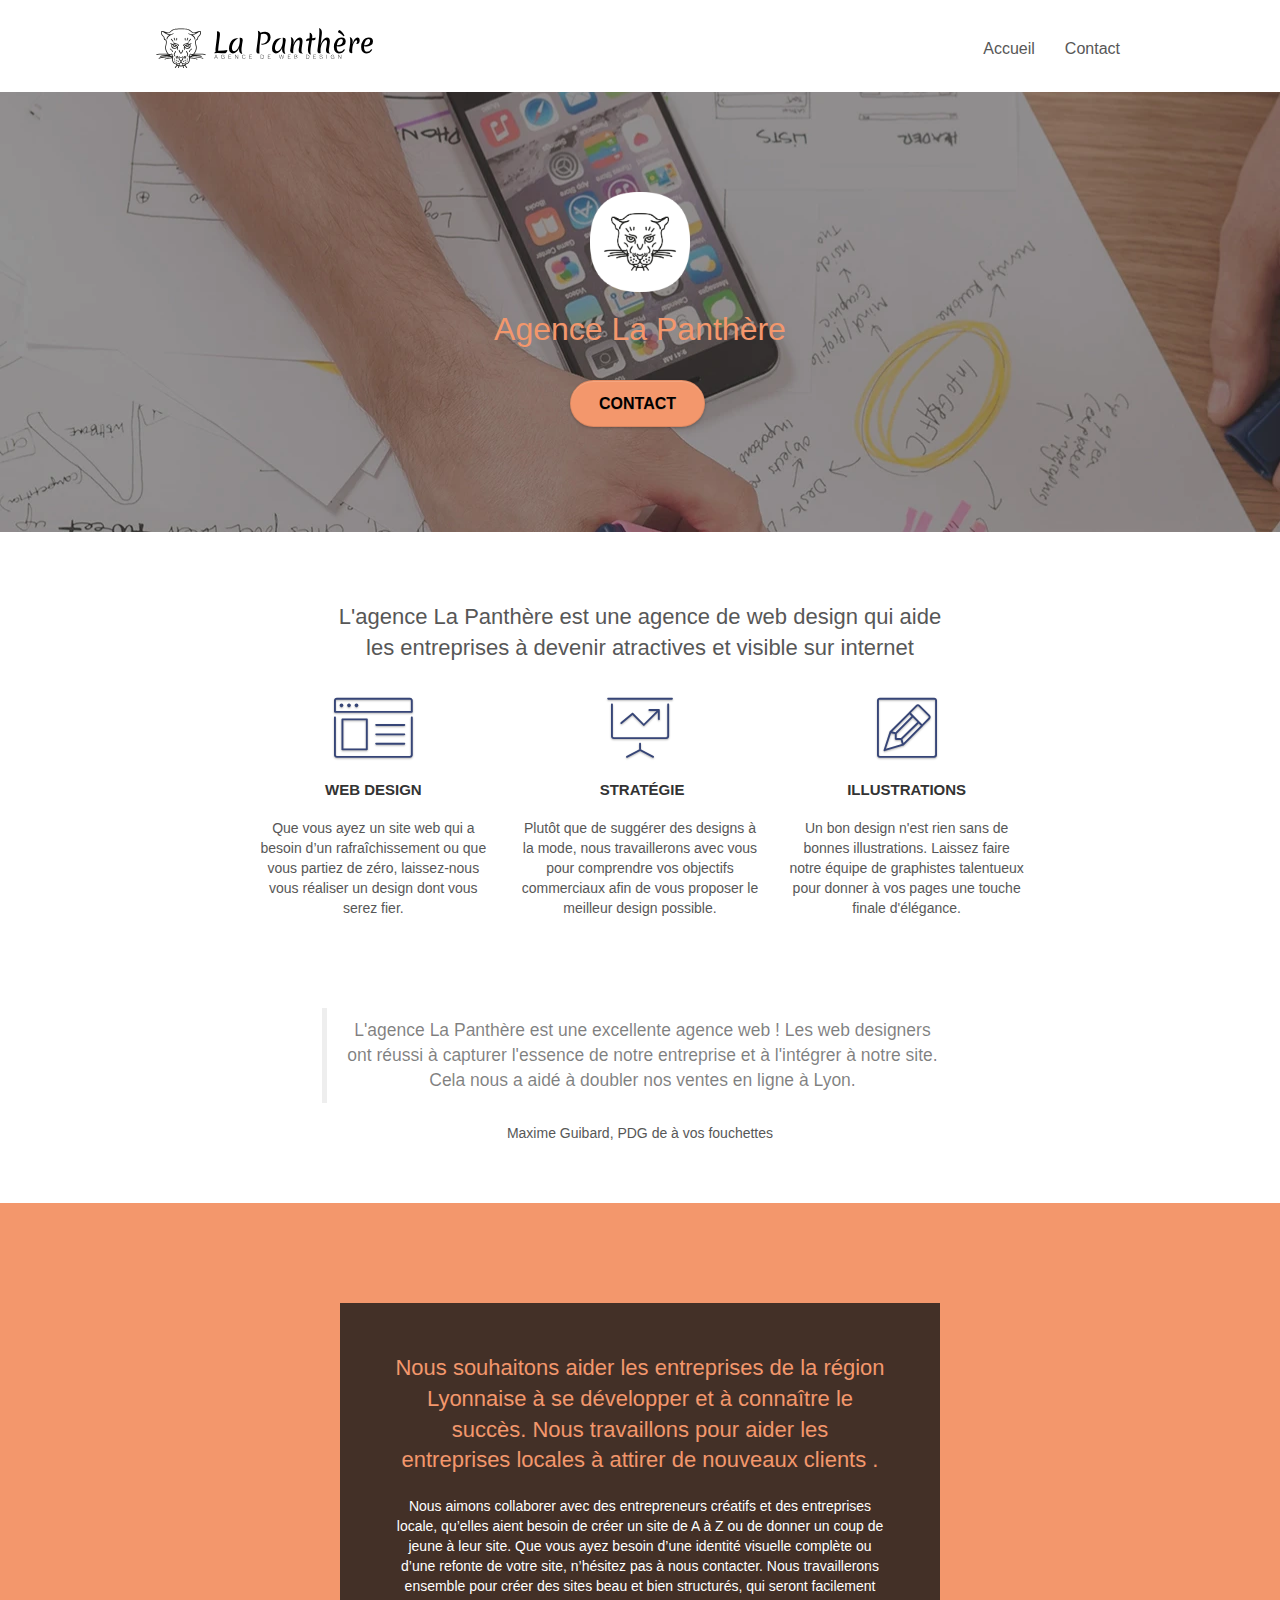
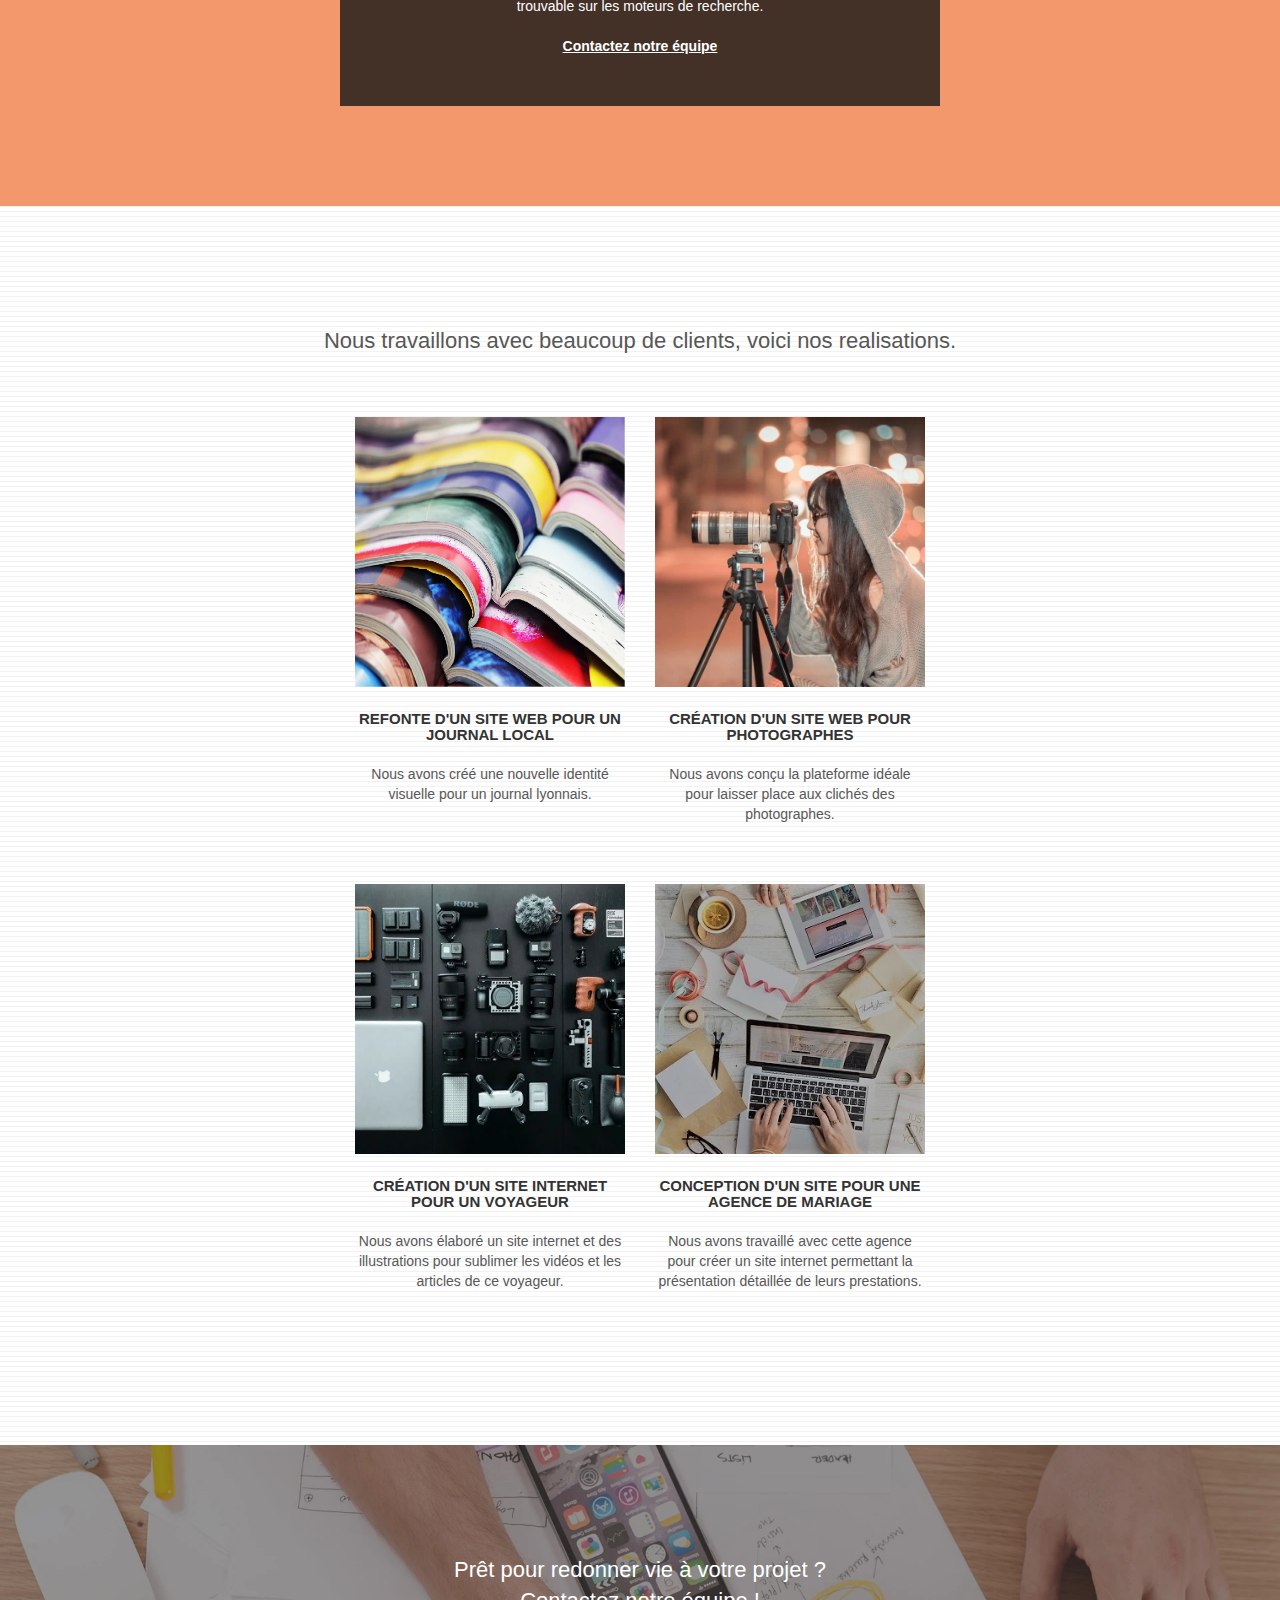
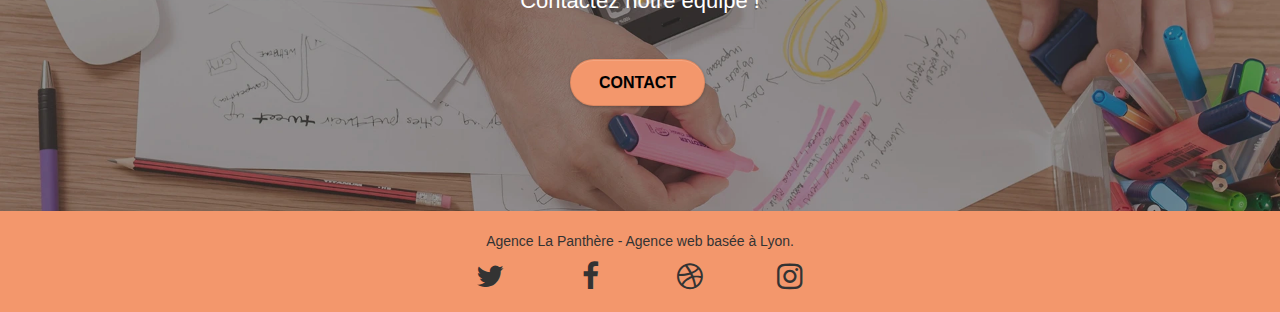
==== commit 1c997a9f: "Fichier minifier" ====
--- a/index.html
+++ b/index.html
@@ -13,7 +13,7 @@
     <link rel="shortcut icon" type="image/png" href="img/favicon.webp" />
 
     <link rel="stylesheet" type="text/css" href="./css/bootstrap.min.css" />
-    <link rel="stylesheet" type="text/css" href="style.css" />
+    <link rel="stylesheet" type="text/css" href="style.min.css" />
     <link rel="stylesheet" type="text/css" href="./css/font-awesome.css" />
     <link rel="stylesheet" type="text/css" href="./css/et-line.css" />
 
@@ -34,7 +34,7 @@
 
     <!-- bloc-0 -->
     <header class="bloc bgc-white l-bloc" id="bloc-0">
-      <section class="container bloc-sm">
+      <div class="container bloc-sm">
         <nav class="navbar row">
           <div class="navbar-header">
             <a class="navbar-brand" href="index.html"
@@ -67,7 +67,7 @@
             </ul>
           </div>
         </nav>
-      </section>
+      </div>
     </header>
     <!-- bloc-0 END -->
     <main>
@@ -108,7 +108,7 @@
           <div class="row">
             <div class="col-sm-12 text-center">
               <h2>
-                L'agence La Panthère est une agence de web designqui aide<br />les
+                L'agence La Panthère est une agence de web design qui aide<br />les
                 entreprises à devenir atractives et visible sur internet
               </h2>
             </div>
--- a/style.min.css
+++ b/style.min.css
@@ -0,0 +1 @@
+body{margin:0;padding:0;background:#fff;overflow-x:hidden;-webkit-font-smoothing:antialiased;-moz-osx-font-smoothing:grayscale}a,button{transition:all .3s ease-in-out;outline:0!important}a:hover{text-decoration:none;cursor:pointer}#page-loading-blocs-notifaction{position:fixed;top:0;bottom:0;width:100%;z-index:100000;background:#fff url(img/pageload-spinner.gif) no-repeat center center}.bloc{width:100%;clear:both;background:50% 50% no-repeat;padding:0 50px;-webkit-background-size:cover;-moz-background-size:cover;-o-background-size:cover;background-size:cover;position:relative}.bloc .container{padding-left:0;padding-right:0}.bloc-lg{padding:100px 50px}.bloc-md{padding:50px}.bloc-sm{padding:20px 50px}.bg-b-edge,.bg-bl-edge,.bg-br-edge,.bg-center,.bg-l-edge,.bg-r-edge,.bg-repeat,.bg-t-edge,.bg-tl-edge,.bg-tr-edge{-webkit-background-size:auto!important;-moz-background-size:auto!important;-o-background-size:auto!important;background-size:auto!important}.bg-repeat{background:repeat}.bg-t-edge{background:top no-repeat}.bloc-bg-texture::before{content:"";background-size:2px 2px;position:absolute;top:0;bottom:0;left:0;right:0}.texture-paper::before{background-size:280px 280px;opacity:1}.b-parallax{background-attachment:fixed}.d-bloc{color:rgba(255,255,255,.7)}.d-bloc button:hover{color:rgba(255,255,255,.9)}.d-bloc .icon-round,.d-bloc .icon-rounded,.d-bloc .icon-semi-rounded-a,.d-bloc .icon-semi-rounded-b,.d-bloc .icon-square{border-color:rgba(255,255,255,.9)}.d-bloc .divider-h span{border-color:rgba(255,255,255,.2)}.d-bloc .a-btn,.d-bloc .navbar a,.d-bloc .navbar-brand,.d-bloc a .icon-lg,.d-bloc a .icon-md,.d-bloc a .icon-sm,.d-bloc a .icon-xl,.d-bloc h1 a,.d-bloc h2 a,.d-bloc h3 a,.d-bloc h4 a,.d-bloc h5 a,.d-bloc h6 a,.d-bloc p a{color:#333}.d-bloc .a-btn:hover,.d-bloc .navbar a:hover,.d-bloc .navbar-brand:hover,.d-bloc a:hover .icon-lg,.d-bloc a:hover .icon-md,.d-bloc a:hover .icon-sm,.d-bloc a:hover .icon-xl,.d-bloc h1 a:hover,.d-bloc h2 a:hover,.d-bloc h3 a:hover,.d-bloc h4 a:hover,.d-bloc h5 a:hover,.d-bloc h6 a:hover,.d-bloc p a:hover{color:rgba(255,255,255,1)}.d-bloc .navbar-toggle .icon-bar{background:rgba(255,255,255,1)}.d-bloc .btn-wire,.d-bloc .btn-wire:hover{color:rgba(255,255,255,1);border-color:rgba(255,255,255,1)}.d-bloc .panel{color:rgba(0,0,0,.5)}.d-bloc .panel button:hover{color:rgba(0,0,0,.7)}.d-bloc .panel icon{border-color:rgba(0,0,0,.7)}.d-bloc .panel .divider-h span{border-color:rgba(0,0,0,.1)}.d-bloc .panel .a-btn{color:rgba(0,0,0,.6)}.d-bloc .panel .a-btn:hover{color:rgba(0,0,0,1)}.d-bloc .panel .btn-wire,.d-bloc .panel .btn-wire:hover{color:rgba(0,0,0,.7);border-color:rgba(0,0,0,.3)}.d-bloc .panel,.l-bloc{color:rgba(0,0,0,.5)}.d-bloc .panel button:hover,.l-bloc button:hover{color:rgba(0,0,0,.7)}.l-bloc .icon-round,.l-bloc .icon-rounded,.l-bloc .icon-semi-rounded-a,.l-bloc .icon-semi-rounded-b,.l-bloc .icon-square{border-color:rgba(0,0,0,.7)}.d-bloc .panel .divider-h span,.l-bloc .divider-h span{border-color:rgba(0,0,0,.1)}.d-bloc .panel .a-btn,.l-bloc .a-btn,.l-bloc .navbar a,.l-bloc .navbar-brand,.l-bloc a .icon-lg,.l-bloc a .icon-md,.l-bloc a .icon-sm,.l-bloc a .icon-xl,.l-bloc h1 a,.l-bloc h2 a,.l-bloc h3 a,.l-bloc h4 a,.l-bloc h5 a,.l-bloc h6 a,.l-bloc p a{color:rgba(0,0,0,.6)}.d-bloc .panel .a-btn:hover,.l-bloc .a-btn:hover,.l-bloc .navbar a:hover,.l-bloc .navbar-brand:hover,.l-bloc a:hover .icon-lg,.l-bloc a:hover .icon-md,.l-bloc a:hover .icon-sm,.l-bloc a:hover .icon-xl,.l-bloc h1 a:hover,.l-bloc h2 a:hover,.l-bloc h3 a:hover,.l-bloc h4 a:hover,.l-bloc h5 a:hover,.l-bloc h6 a:hover,.l-bloc p a:hover{color:rgba(0,0,0,1)}.l-bloc .navbar-toggle .icon-bar{color:rgba(0,0,0,.6)}.d-bloc .panel .btn-wire,.d-bloc .panel .btn-wire:hover,.l-bloc .btn-wire,.l-bloc .btn-wire:hover{color:rgba(0,0,0,.7);border-color:rgba(0,0,0,.3)}.voffset{margin-top:30px}.voffset-lg{margin-top:80px}.row-no-gutters{margin-right:0;margin-left:0}.row.row-no-gutters>[class*=" col-"],.row.row-no-gutters>[class^=col-]{padding-right:0;padding-left:0}#bloc-1-hero h1{font-size:32px}.navbar{margin-bottom:0;z-index:1}.navbar-brand{height:auto;padding:3px 15px;font-size:25px;font-weight:400;font-weight:600;line-height:44px}.navbar-brand img{max-height:200px;margin:0 5px 0 0;display:inline}.navbar-brand img[src$=svg]{min-width:100px}.nav-center .navbar-brand img{margin:0}.navbar .nav{padding-top:2px;margin-right:-16px;float:right;z-index:1}.nav>li{float:left;margin-top:4px;font-size:16px}.navbar-nav .open .dropdown-menu>li>a{text-align:inherit}.nav>li a:focus,.nav>li a:hover{background:0 0}.navbar-toggle{margin:10px 10px 0 0;border:0}.navbar-toggle:hover{background:0 0!important}.navbar-toggle .icon-bar{background-color:rgba(0,0,0,.5);width:26px}.nav-invert .navbar .nav{float:left}.nav-invert .navbar-brand,.nav-invert .navbar-header{float:right;position:relative;z-index:2}@media (min-width:768px){.site-navigation{position:absolute;top:50%;right:20px;transform:translate(0,-50%);-webkit-transform:translateY(-50%)}.nav>li .dropdown-menu a,.nav>li .dropdown-menu a:hover{color:#484848}.nav-invert .site-navigation{left:0;right:0}.nav-center{text-align:center}.nav-center .navbar-header{width:100%}.nav-center .nav>li,.nav-center .navbar-brand,.nav-center .navbar-header{float:none;display:inline-block}.nav-center .site-navigation{position:relative;width:100%;right:0;margin-right:0;margin-top:20px}.nav-center.mini-nav .navbar-toggle{float:none;margin:10px auto 0}}.nav>li>.dropdown a{background:0 0!important;display:block;padding:14px 15px}nav .caret{margin:0 5px}.dropdown-menu .dropdown-menu{top:-8px;left:100%}.dropdown-menu .dropmenu-flow-right{top:100%;left:0;margin-left:-1px;border-top-left-radius:0;border-top-right-radius:0}.dropdown-menu .dropdown span{border:4px solid #000;border-top-color:transparent;border-right-color:transparent;border-bottom-color:transparent;margin:6px -5px 0 0!important;float:right}.mg-md{margin-top:10px;margin-bottom:20px}.mg-lg{margin-top:10px;margin-bottom:40px}.btn{margin:0 5px 5px 0;width:40%;border-radius:5px;outline:0}.btn.pull-right{margin:0 0 5px 5px}.btn-d,.btn-d:focus,.btn-d:hover{color:#fff;background:rgba(0,0,0,.3)}button{outline:0!important}.btn-rd{border-radius:40px}.btn-clean{border:1px solid rgba(0,0,0,.08);border-bottom-color:rgba(0,0,0,.1);text-shadow:0 1px 0 rgba(0,0,1,.1);box-shadow:0 1px 3px rgba(0,0,1,.25),inset 0 1px 0 0 rgba(255,255,255,.15)}.icon-md{font-size:30px!important}.icon-lg{font-size:60px!important}.sm-shadow{text-shadow:0 1px 2px rgba(0,0,0,.3)}.panel-sq,.panel-sq .panel-footer,.panel-sq .panel-heading{border-radius:0}.panel-rd{border-radius:30px}.panel-rd .panel-heading{border-radius:29px 29px 0 0}.panel-rd .panel-footer{border-radius:0 0 29px 29px}.form-control{border-color:rgba(0,0,0,.1);box-shadow:none}.scrollToTop{width:40px;height:40px;position:fixed;bottom:20px;right:20px;opacity:0;z-index:500;transition:all .3s ease-in-out}.scrollToTop span{margin-top:6px}.showScrollTop{font-size:14px;opacity:1}a[data-lightbox]{position:relative;display:block;text-align:center}a[data-lightbox]:hover::before{content:"+";font-family:HelveticaNeue-Light,"Helvetica Neue Light","Helvetica Neue",Helvetica,Arial;font-size:32px;width:50px;height:50px;margin-left:-25px;border-radius:50%;background:rgba(0,0,0,.6);color:#fff;font-weight:100;z-index:1;position:absolute;top:50%;transform:translateY(-50%);-webkit-transform:translateY(-50%)}a[data-lightbox]:hover img{opacity:.6;-webkit-animation-fill-mode:none;animation-fill-mode:none}#lightbox-modal{display:flex;align-items:center}#lightbox-modal .modal-dialog{width:90%;max-width:900px;margin:0 auto 0}#lightbox-modal .modal-dialog img{max-height:90vh;margin:0 auto}.lightbox-caption{padding:20px;color:#fff;background:rgba(0,0,0,.5);position:absolute;left:15px;right:15px;bottom:5px}.close-lightbox{color:#fff;font-size:30px;position:absolute;top:20px;right:20px;z-index:20;background:rgba(0,0,0,.5);border:none;line-height:30px;padding:0 9px 5px;opacity:.3}.close-lightbox:hover,.next-lightbox:hover,.prev-lightbox:hover{opacity:1;color:#fff}.next-lightbox,.prev-lightbox{font-size:20px;color:rgba(255,255,255,.9);background:rgba(0,0,0,.5);transition:all .2s ease-in-out;position:absolute;top:45%;z-index:1;opacity:.4}.next-lightbox{padding:6px 8px 1px 13px;right:25px}.prev-lightbox{padding:6px 13px 1px 10px;left:25px}.snapshot-lb .modal-body{padding-bottom:45px}.snapshot-lb .lightbox-caption{padding:0;color:rgba(0,0,0,.5);background:0 0}.btn,a,h1,h2,h3,h4,h5,h6,label,p{font-family:helvetica;font-weight:500;color:#575757!important}.container{max-width:1000px}.hero-bloc-text{font-size:38px}.hero-bloc-text-sub{font-size:36px}.statement-bloc-text{line-height:26px;font-style:italic;font-size:20px;text-align:center;font-weight:lighter;max-width:520px;margin:auto auto auto auto}p{font-size:14px;font-weight:500}.gras{font-weight:600}.tight-width-whitespace{max-width:600px;margin:auto auto auto auto}.h1{font-size:20px;font-family:"Open Sans"}.cta-hero{margin-top:22px;color:#000!important;text-transform:uppercase;padding:12px 28px 12px 28px;font-size:16px;font-weight:700;width:fit-content}.social{max-width:400px;margin:auto auto auto auto}h2{font-size:22px;line-height:1.4em}h3{font-size:15px;text-transform:uppercase;font-weight:700;color:#333!important}.med-width-whitespace{max-width:800px;margin:auto auto auto auto;box-shadow:0 0 0 #000}h1{color:#333!important}h4{color:#333!important}.icons{margin-bottom:14px;margin-top:24px}.white{color:#fff!important}.row .tc-color{color:#fff!important}.portfolio-thumb{margin-bottom:24px}.portfolio-row{margin-bottom:44px;margin-top:50px}.avatar{box-shadow:0 4px 9px rgba(0,0,0,.3)}.black-background{background-color:rgba(23,23,23,.8);padding:40px 40px 40px 40px}.img-mince{width:100%}.bold-link{font-weight:900;text-decoration:underline!important}.bgc-white{background-color:#fff}.bgc-dark-slate-blue{background-color:#364577}.bgc-atomic-tangerine{background-color:#f3976c;text-align:center;color:#000}.text-black{color:#333!important}.tc-white{color:#f3976c!important;color:#000}.btn-atomic-tangerine{background:#f3976c}.btn-atomic-tangerine:hover{background:#c27956!important;color:#fff!important}.ltc-white{color:#fff!important}.ltc-white:hover{color:#ccc!important}.ltc-atomic-tangerine{color:#f3976c!important}.ltc-atomic-tangerine:hover{color:#c27956!important}.icon-dark-slate-blue{color:#364577!important;border-color:#364577!important}.bg-dots-bg{background-color:#f3976c!important}.bg-lines-h2-bg{background-image:url(img/lines-h2-bg.webp)}.bg-banniere{background-image:url(img/agence-la-panthere.webp)}.bg-presentation{background-image:url(img/image-de-presentation.webp)}.bg-banniere .d-bloc{background-image:linear-gradient(rgba(0,0,0,.3),rgba(0,0,0,.5)),url(img/agence-la-panthere.webp)}.col-sm-4 ul li{text-decoration:none;list-style:none;display:flex;justify-content:center;align-items:center}@media (max-width:1024px){.bloc{padding-left:20px;padding-right:20px}.bloc-tile-2.full-width-bloc .container,.bloc-tile-3.full-width-bloc .container,.bloc-tile-4.full-width-bloc .container,.bloc.full-width-bloc{padding-left:0;padding-right:0}.row h1{font-size:40px}}@media (max-width:992px) and (min-width:768px){.navbar .nav{max-width:80%}.nav-center.navbar .nav{max-width:100%}}@media only screen and (min-width:768px) and (max-width:1024px) and (orientation:landscape){.b-parallax{background-attachment:scroll}}@media only screen and (min-width:1024px) and (max-width:1366px) and (-webkit-min-device-pixel-ratio:1.5){.b-parallax{background-attachment:scroll}}@media (max-width:991px){.container{width:100%}.b-parallax{background-attachment:scroll}#hero-bloc,.page-container{overflow-x:hidden;position:relative}.bloc-group,.bloc-group .bloc{display:block;width:100%}.bloc-fill-screen .fill-bloc-bottom-edge,.bloc-fill-screen .fill-bloc-top-edge{padding:0 20px}}@media (max-width:767px){.page-container{overflow-x:hidden;position:relative}#disqus_thread,h1,h2,h3,h4,h5,h6,p{padding-left:10px!important;padding-right:10px!important}.b-parallax{background-attachment:scroll}.navbar .nav{padding-top:0;border-top:1px solid rgba(0,0,0,.2);float:none!important}.navbar.row{margin-left:0;margin-right:0}.site-navigation{position:inherit;transform:none;-webkit-transform:none;-ms-transform:none}.nav>li{margin-top:0;border-bottom:1px solid rgba(0,0,0,.1);background:rgba(0,0,0,.05);text-align:left;padding-left:15px;width:100%}.nav>li:hover{background:rgba(0,0,0,.08)}.dropdown .dropdown a .caret{float:none;margin:5px 0 0 10px!important;border:4px solid #000;border-bottom-color:transparent;border-right-color:transparent;border-left-color:transparent}#hero-bloc .navbar .nav{background:rgba(0,0,0,.8)}#hero-bloc .navbar .nav a{color:rgba(255,255,255,.6)}.hero{padding:50px 0}.hero-nav{left:-1px;right:-1px}.navbar-collapse{padding:0;overflow-x:hidden;-webkit-box-shadow:none;box-shadow:none}.navbar-brand img{max-height:40px;width:auto}.nav-invert .navbar-header{float:none;width:100%}.nav-invert .navbar-toggle{float:left;margin-left:10px}.bloc{padding-left:0;padding-right:0}.bloc-lg,.bloc-xl,.bloc-xxl{padding:40px 0}.bloc-md,.bloc-sm{padding-left:0;padding-right:0}.bloc-fill-screen .fill-bloc-bottom-edge,.bloc-fill-screen .fill-bloc-top-edge,.bloc-tile-2 .container,.bloc-tile-3 .container,.bloc-tile-4 .container{padding-left:0;padding-right:0}.a-block{padding:0 10px}.btn-dwn{display:none}.voffset{margin-top:5px}.voffset-md{margin-top:20px}.voffset-lg{margin-top:30px}form{padding:5px}.close-lightbox{display:inline-block}.blocsapp-device-iphone5{background-size:216px 425px;padding-top:60px;width:216px;height:425px}.blocsapp-device-iphone5 img{width:180px;height:320px}.row h1{font-size:30px}}@media (max-width:400px){.bloc{padding-left:0;padding-right:0}.social{display:flex;justify-content:space-around;align-items:center;margin-top:10px}.row h1{font-size:30px}.row .tc-color{text-align:center;font-size:20px}}@media (max-width:767px){.bloc-mob-center-text{text-align:center}}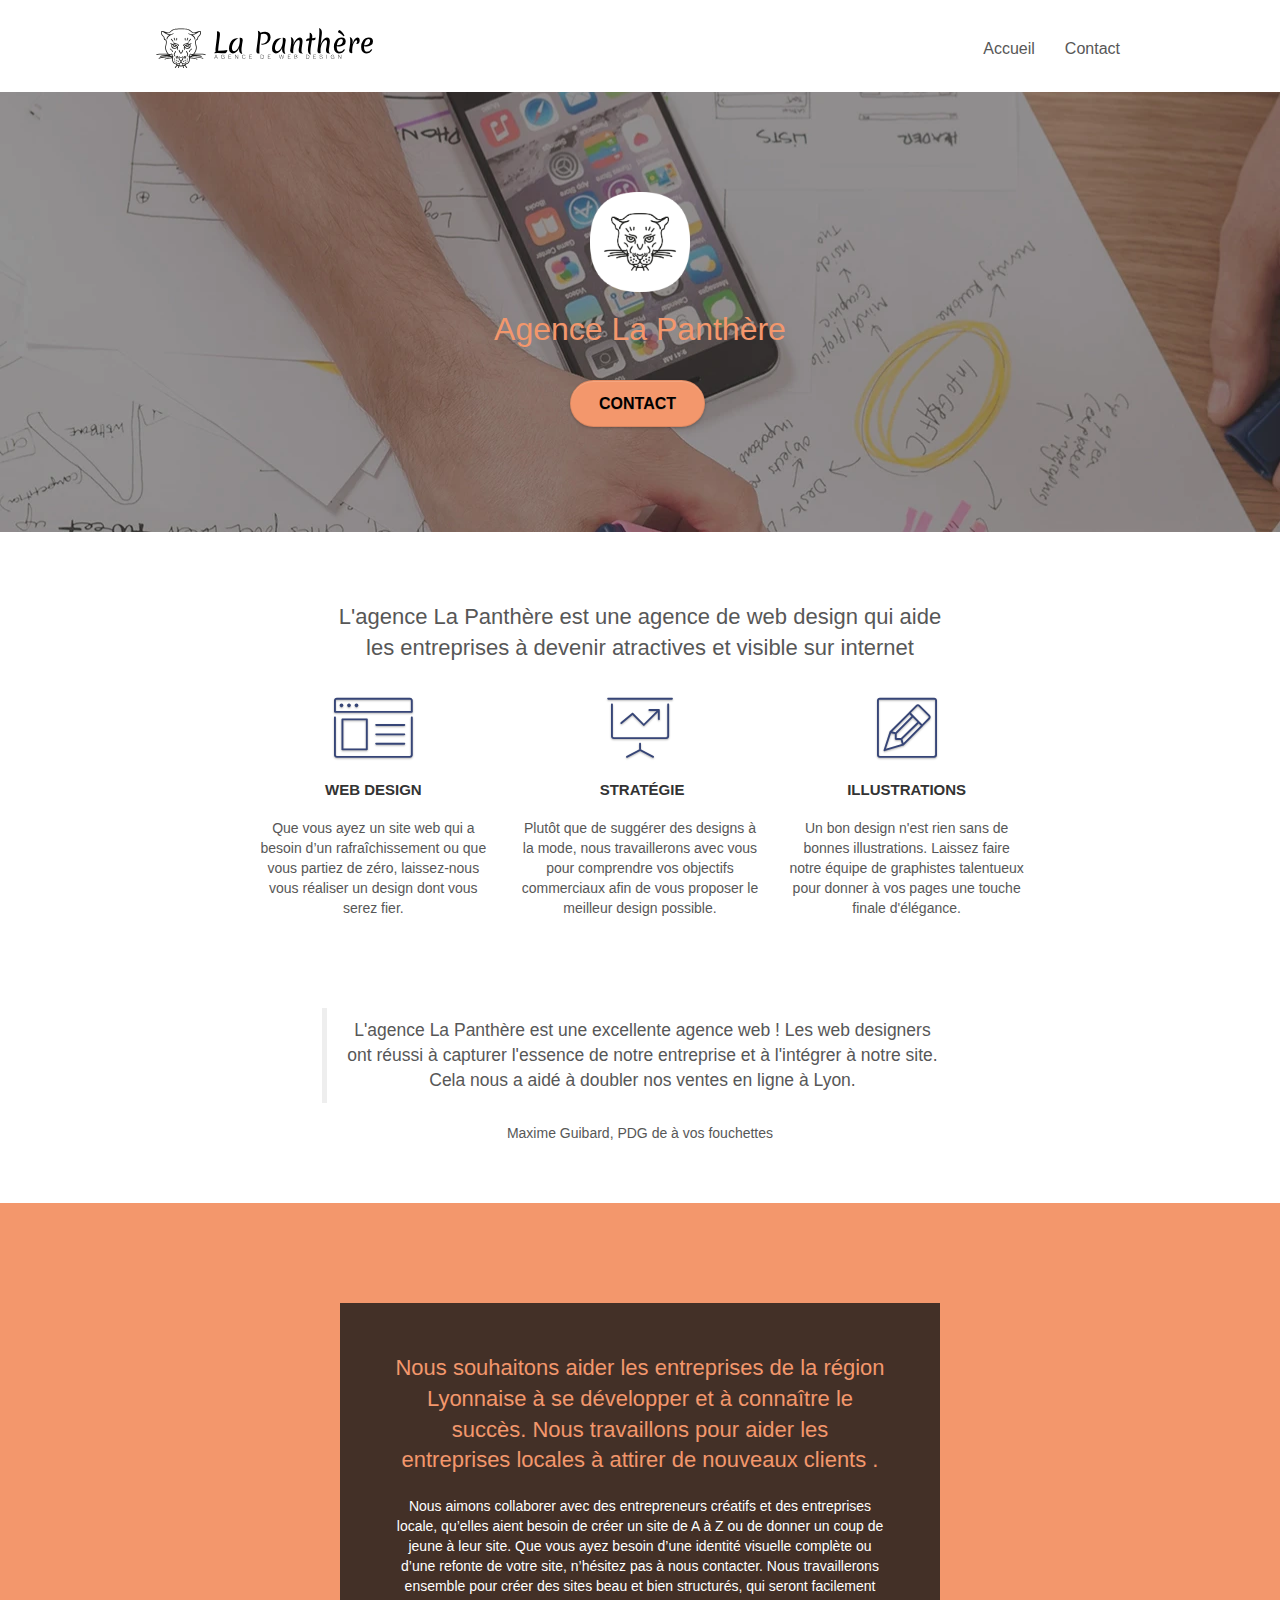
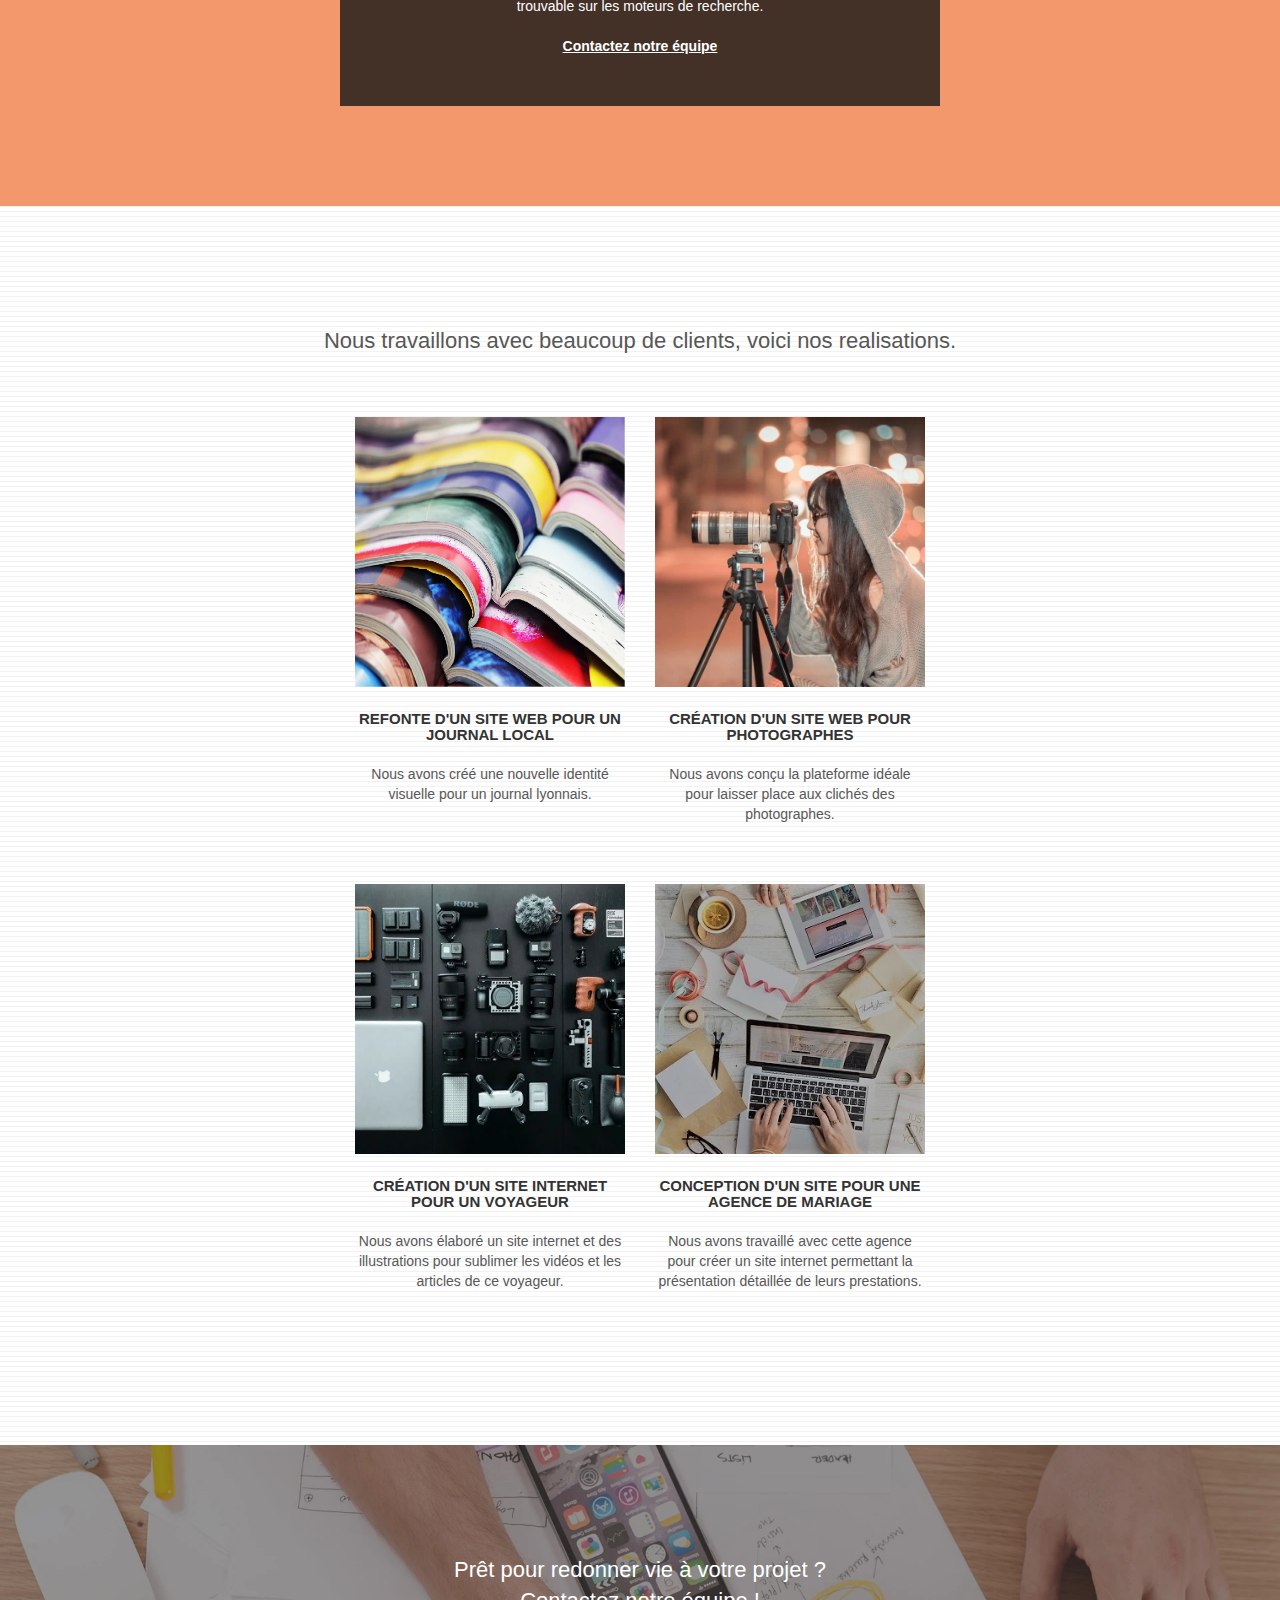
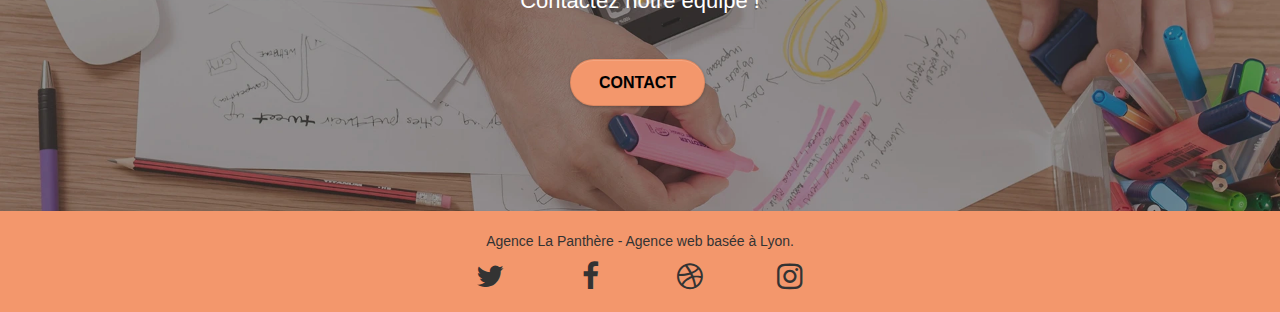
==== commit 3a2ae7b0: "ajout linc cannonical" ====
--- a/index.html
+++ b/index.html
@@ -10,12 +10,14 @@
       name="viewport"
       content="width=device-width, initial-scale=1.0, viewport-fit=cover"
     />
-    <link rel="shortcut icon" type="image/png" href="img/favicon.webp" />
-
+    <link rel="shortcut icon" type="image/webp" href="img/favicon.webp" />
+    <meta name="google-site-verification" content="X1pTeLxaKxbSNacKidMD0QTMySEBP6nD0FERoQG3y9k" />
+    
     <link rel="stylesheet" type="text/css" href="./css/bootstrap.min.css" />
     <link rel="stylesheet" type="text/css" href="style.min.css" />
     <link rel="stylesheet" type="text/css" href="./css/font-awesome.css" />
     <link rel="stylesheet" type="text/css" href="./css/et-line.css" />
+    <link rel="cannonical" href="https://christo3535.github.io/La-Panthere/">
 
     <script src="./js/jquery-2.1.0.min.js" defer></script>
     <script src="./js/bootstrap.min.js" defer></script>
@@ -190,7 +192,7 @@
                 votre site, n’hésitez pas à nous contacter. Nous travaillerons
                 ensemble pour créer des sites beau et bien structurés, qui
                 seront facilement trouvable sur les moteurs de recherche.
-                <br /><br /><a class="ltc-white bold-link" href="page2.html"
+                <br /><br /><a class="ltc-white bold-link" href="contact.html"
                   >Contactez notre équipe</a
                 ><br />
               </p>
--- a/style.min.css
+++ b/style.min.css
@@ -1 +1 @@
-body{margin:0;padding:0;background:#fff;overflow-x:hidden;-webkit-font-smoothing:antialiased;-moz-osx-font-smoothing:grayscale}a,button{transition:all .3s ease-in-out;outline:0!important}a:hover{text-decoration:none;cursor:pointer}#page-loading-blocs-notifaction{position:fixed;top:0;bottom:0;width:100%;z-index:100000;background:#fff url(img/pageload-spinner.gif) no-repeat center center}.bloc{width:100%;clear:both;background:50% 50% no-repeat;padding:0 50px;-webkit-background-size:cover;-moz-background-size:cover;-o-background-size:cover;background-size:cover;position:relative}.bloc .container{padding-left:0;padding-right:0}.bloc-lg{padding:100px 50px}.bloc-md{padding:50px}.bloc-sm{padding:20px 50px}.bg-b-edge,.bg-bl-edge,.bg-br-edge,.bg-center,.bg-l-edge,.bg-r-edge,.bg-repeat,.bg-t-edge,.bg-tl-edge,.bg-tr-edge{-webkit-background-size:auto!important;-moz-background-size:auto!important;-o-background-size:auto!important;background-size:auto!important}.bg-repeat{background:repeat}.bg-t-edge{background:top no-repeat}.bloc-bg-texture::before{content:"";background-size:2px 2px;position:absolute;top:0;bottom:0;left:0;right:0}.texture-paper::before{background-size:280px 280px;opacity:1}.b-parallax{background-attachment:fixed}.d-bloc{color:rgba(255,255,255,.7)}.d-bloc button:hover{color:rgba(255,255,255,.9)}.d-bloc .icon-round,.d-bloc .icon-rounded,.d-bloc .icon-semi-rounded-a,.d-bloc .icon-semi-rounded-b,.d-bloc .icon-square{border-color:rgba(255,255,255,.9)}.d-bloc .divider-h span{border-color:rgba(255,255,255,.2)}.d-bloc .a-btn,.d-bloc .navbar a,.d-bloc .navbar-brand,.d-bloc a .icon-lg,.d-bloc a .icon-md,.d-bloc a .icon-sm,.d-bloc a .icon-xl,.d-bloc h1 a,.d-bloc h2 a,.d-bloc h3 a,.d-bloc h4 a,.d-bloc h5 a,.d-bloc h6 a,.d-bloc p a{color:#333}.d-bloc .a-btn:hover,.d-bloc .navbar a:hover,.d-bloc .navbar-brand:hover,.d-bloc a:hover .icon-lg,.d-bloc a:hover .icon-md,.d-bloc a:hover .icon-sm,.d-bloc a:hover .icon-xl,.d-bloc h1 a:hover,.d-bloc h2 a:hover,.d-bloc h3 a:hover,.d-bloc h4 a:hover,.d-bloc h5 a:hover,.d-bloc h6 a:hover,.d-bloc p a:hover{color:rgba(255,255,255,1)}.d-bloc .navbar-toggle .icon-bar{background:rgba(255,255,255,1)}.d-bloc .btn-wire,.d-bloc .btn-wire:hover{color:rgba(255,255,255,1);border-color:rgba(255,255,255,1)}.d-bloc .panel{color:rgba(0,0,0,.5)}.d-bloc .panel button:hover{color:rgba(0,0,0,.7)}.d-bloc .panel icon{border-color:rgba(0,0,0,.7)}.d-bloc .panel .divider-h span{border-color:rgba(0,0,0,.1)}.d-bloc .panel .a-btn{color:rgba(0,0,0,.6)}.d-bloc .panel .a-btn:hover{color:rgba(0,0,0,1)}.d-bloc .panel .btn-wire,.d-bloc .panel .btn-wire:hover{color:rgba(0,0,0,.7);border-color:rgba(0,0,0,.3)}.d-bloc .panel,.l-bloc{color:rgba(0,0,0,.5)}.d-bloc .panel button:hover,.l-bloc button:hover{color:rgba(0,0,0,.7)}.l-bloc .icon-round,.l-bloc .icon-rounded,.l-bloc .icon-semi-rounded-a,.l-bloc .icon-semi-rounded-b,.l-bloc .icon-square{border-color:rgba(0,0,0,.7)}.d-bloc .panel .divider-h span,.l-bloc .divider-h span{border-color:rgba(0,0,0,.1)}.d-bloc .panel .a-btn,.l-bloc .a-btn,.l-bloc .navbar a,.l-bloc .navbar-brand,.l-bloc a .icon-lg,.l-bloc a .icon-md,.l-bloc a .icon-sm,.l-bloc a .icon-xl,.l-bloc h1 a,.l-bloc h2 a,.l-bloc h3 a,.l-bloc h4 a,.l-bloc h5 a,.l-bloc h6 a,.l-bloc p a{color:rgba(0,0,0,.6)}.d-bloc .panel .a-btn:hover,.l-bloc .a-btn:hover,.l-bloc .navbar a:hover,.l-bloc .navbar-brand:hover,.l-bloc a:hover .icon-lg,.l-bloc a:hover .icon-md,.l-bloc a:hover .icon-sm,.l-bloc a:hover .icon-xl,.l-bloc h1 a:hover,.l-bloc h2 a:hover,.l-bloc h3 a:hover,.l-bloc h4 a:hover,.l-bloc h5 a:hover,.l-bloc h6 a:hover,.l-bloc p a:hover{color:rgba(0,0,0,1)}.l-bloc .navbar-toggle .icon-bar{color:rgba(0,0,0,.6)}.d-bloc .panel .btn-wire,.d-bloc .panel .btn-wire:hover,.l-bloc .btn-wire,.l-bloc .btn-wire:hover{color:rgba(0,0,0,.7);border-color:rgba(0,0,0,.3)}.voffset{margin-top:30px}.voffset-lg{margin-top:80px}.row-no-gutters{margin-right:0;margin-left:0}.row.row-no-gutters>[class*=" col-"],.row.row-no-gutters>[class^=col-]{padding-right:0;padding-left:0}#bloc-1-hero h1{font-size:32px}.navbar{margin-bottom:0;z-index:1}.navbar-brand{height:auto;padding:3px 15px;font-size:25px;font-weight:400;font-weight:600;line-height:44px}.navbar-brand img{max-height:200px;margin:0 5px 0 0;display:inline}.navbar-brand img[src$=svg]{min-width:100px}.nav-center .navbar-brand img{margin:0}.navbar .nav{padding-top:2px;margin-right:-16px;float:right;z-index:1}.nav>li{float:left;margin-top:4px;font-size:16px}.navbar-nav .open .dropdown-menu>li>a{text-align:inherit}.nav>li a:focus,.nav>li a:hover{background:0 0}.navbar-toggle{margin:10px 10px 0 0;border:0}.navbar-toggle:hover{background:0 0!important}.navbar-toggle .icon-bar{background-color:rgba(0,0,0,.5);width:26px}.nav-invert .navbar .nav{float:left}.nav-invert .navbar-brand,.nav-invert .navbar-header{float:right;position:relative;z-index:2}@media (min-width:768px){.site-navigation{position:absolute;top:50%;right:20px;transform:translate(0,-50%);-webkit-transform:translateY(-50%)}.nav>li .dropdown-menu a,.nav>li .dropdown-menu a:hover{color:#484848}.nav-invert .site-navigation{left:0;right:0}.nav-center{text-align:center}.nav-center .navbar-header{width:100%}.nav-center .nav>li,.nav-center .navbar-brand,.nav-center .navbar-header{float:none;display:inline-block}.nav-center .site-navigation{position:relative;width:100%;right:0;margin-right:0;margin-top:20px}.nav-center.mini-nav .navbar-toggle{float:none;margin:10px auto 0}}.nav>li>.dropdown a{background:0 0!important;display:block;padding:14px 15px}nav .caret{margin:0 5px}.dropdown-menu .dropdown-menu{top:-8px;left:100%}.dropdown-menu .dropmenu-flow-right{top:100%;left:0;margin-left:-1px;border-top-left-radius:0;border-top-right-radius:0}.dropdown-menu .dropdown span{border:4px solid #000;border-top-color:transparent;border-right-color:transparent;border-bottom-color:transparent;margin:6px -5px 0 0!important;float:right}.mg-md{margin-top:10px;margin-bottom:20px}.mg-lg{margin-top:10px;margin-bottom:40px}.btn{margin:0 5px 5px 0;width:40%;border-radius:5px;outline:0}.btn.pull-right{margin:0 0 5px 5px}.btn-d,.btn-d:focus,.btn-d:hover{color:#fff;background:rgba(0,0,0,.3)}button{outline:0!important}.btn-rd{border-radius:40px}.btn-clean{border:1px solid rgba(0,0,0,.08);border-bottom-color:rgba(0,0,0,.1);text-shadow:0 1px 0 rgba(0,0,1,.1);box-shadow:0 1px 3px rgba(0,0,1,.25),inset 0 1px 0 0 rgba(255,255,255,.15)}.icon-md{font-size:30px!important}.icon-lg{font-size:60px!important}.sm-shadow{text-shadow:0 1px 2px rgba(0,0,0,.3)}.panel-sq,.panel-sq .panel-footer,.panel-sq .panel-heading{border-radius:0}.panel-rd{border-radius:30px}.panel-rd .panel-heading{border-radius:29px 29px 0 0}.panel-rd .panel-footer{border-radius:0 0 29px 29px}.form-control{border-color:rgba(0,0,0,.1);box-shadow:none}.scrollToTop{width:40px;height:40px;position:fixed;bottom:20px;right:20px;opacity:0;z-index:500;transition:all .3s ease-in-out}.scrollToTop span{margin-top:6px}.showScrollTop{font-size:14px;opacity:1}a[data-lightbox]{position:relative;display:block;text-align:center}a[data-lightbox]:hover::before{content:"+";font-family:HelveticaNeue-Light,"Helvetica Neue Light","Helvetica Neue",Helvetica,Arial;font-size:32px;width:50px;height:50px;margin-left:-25px;border-radius:50%;background:rgba(0,0,0,.6);color:#fff;font-weight:100;z-index:1;position:absolute;top:50%;transform:translateY(-50%);-webkit-transform:translateY(-50%)}a[data-lightbox]:hover img{opacity:.6;-webkit-animation-fill-mode:none;animation-fill-mode:none}#lightbox-modal{display:flex;align-items:center}#lightbox-modal .modal-dialog{width:90%;max-width:900px;margin:0 auto 0}#lightbox-modal .modal-dialog img{max-height:90vh;margin:0 auto}.lightbox-caption{padding:20px;color:#fff;background:rgba(0,0,0,.5);position:absolute;left:15px;right:15px;bottom:5px}.close-lightbox{color:#fff;font-size:30px;position:absolute;top:20px;right:20px;z-index:20;background:rgba(0,0,0,.5);border:none;line-height:30px;padding:0 9px 5px;opacity:.3}.close-lightbox:hover,.next-lightbox:hover,.prev-lightbox:hover{opacity:1;color:#fff}.next-lightbox,.prev-lightbox{font-size:20px;color:rgba(255,255,255,.9);background:rgba(0,0,0,.5);transition:all .2s ease-in-out;position:absolute;top:45%;z-index:1;opacity:.4}.next-lightbox{padding:6px 8px 1px 13px;right:25px}.prev-lightbox{padding:6px 13px 1px 10px;left:25px}.snapshot-lb .modal-body{padding-bottom:45px}.snapshot-lb .lightbox-caption{padding:0;color:rgba(0,0,0,.5);background:0 0}.btn,a,h1,h2,h3,h4,h5,h6,label,p{font-family:helvetica;font-weight:500;color:#575757!important}.container{max-width:1000px}.hero-bloc-text{font-size:38px}.hero-bloc-text-sub{font-size:36px}.statement-bloc-text{line-height:26px;font-style:italic;font-size:20px;text-align:center;font-weight:lighter;max-width:520px;margin:auto auto auto auto}p{font-size:14px;font-weight:500}.gras{font-weight:600}.tight-width-whitespace{max-width:600px;margin:auto auto auto auto}.h1{font-size:20px;font-family:"Open Sans"}.cta-hero{margin-top:22px;color:#000!important;text-transform:uppercase;padding:12px 28px 12px 28px;font-size:16px;font-weight:700;width:fit-content}.social{max-width:400px;margin:auto auto auto auto}h2{font-size:22px;line-height:1.4em}h3{font-size:15px;text-transform:uppercase;font-weight:700;color:#333!important}.med-width-whitespace{max-width:800px;margin:auto auto auto auto;box-shadow:0 0 0 #000}h1{color:#333!important}h4{color:#333!important}.icons{margin-bottom:14px;margin-top:24px}.white{color:#fff!important}.row .tc-color{color:#fff!important}.portfolio-thumb{margin-bottom:24px}.portfolio-row{margin-bottom:44px;margin-top:50px}.avatar{box-shadow:0 4px 9px rgba(0,0,0,.3)}.black-background{background-color:rgba(23,23,23,.8);padding:40px 40px 40px 40px}.img-mince{width:100%}.bold-link{font-weight:900;text-decoration:underline!important}.bgc-white{background-color:#fff}.bgc-dark-slate-blue{background-color:#364577}.bgc-atomic-tangerine{background-color:#f3976c;text-align:center;color:#000}.text-black{color:#333!important}.tc-white{color:#f3976c!important;color:#000}.btn-atomic-tangerine{background:#f3976c}.btn-atomic-tangerine:hover{background:#c27956!important;color:#fff!important}.ltc-white{color:#fff!important}.ltc-white:hover{color:#ccc!important}.ltc-atomic-tangerine{color:#f3976c!important}.ltc-atomic-tangerine:hover{color:#c27956!important}.icon-dark-slate-blue{color:#364577!important;border-color:#364577!important}.bg-dots-bg{background-color:#f3976c!important}.bg-lines-h2-bg{background-image:url(img/lines-h2-bg.webp)}.bg-banniere{background-image:url(img/agence-la-panthere.webp)}.bg-presentation{background-image:url(img/image-de-presentation.webp)}.bg-banniere .d-bloc{background-image:linear-gradient(rgba(0,0,0,.3),rgba(0,0,0,.5)),url(img/agence-la-panthere.webp)}.col-sm-4 ul li{text-decoration:none;list-style:none;display:flex;justify-content:center;align-items:center}@media (max-width:1024px){.bloc{padding-left:20px;padding-right:20px}.bloc-tile-2.full-width-bloc .container,.bloc-tile-3.full-width-bloc .container,.bloc-tile-4.full-width-bloc .container,.bloc.full-width-bloc{padding-left:0;padding-right:0}.row h1{font-size:40px}}@media (max-width:992px) and (min-width:768px){.navbar .nav{max-width:80%}.nav-center.navbar .nav{max-width:100%}}@media only screen and (min-width:768px) and (max-width:1024px) and (orientation:landscape){.b-parallax{background-attachment:scroll}}@media only screen and (min-width:1024px) and (max-width:1366px) and (-webkit-min-device-pixel-ratio:1.5){.b-parallax{background-attachment:scroll}}@media (max-width:991px){.container{width:100%}.b-parallax{background-attachment:scroll}#hero-bloc,.page-container{overflow-x:hidden;position:relative}.bloc-group,.bloc-group .bloc{display:block;width:100%}.bloc-fill-screen .fill-bloc-bottom-edge,.bloc-fill-screen .fill-bloc-top-edge{padding:0 20px}}@media (max-width:767px){.page-container{overflow-x:hidden;position:relative}#disqus_thread,h1,h2,h3,h4,h5,h6,p{padding-left:10px!important;padding-right:10px!important}.b-parallax{background-attachment:scroll}.navbar .nav{padding-top:0;border-top:1px solid rgba(0,0,0,.2);float:none!important}.navbar.row{margin-left:0;margin-right:0}.site-navigation{position:inherit;transform:none;-webkit-transform:none;-ms-transform:none}.nav>li{margin-top:0;border-bottom:1px solid rgba(0,0,0,.1);background:rgba(0,0,0,.05);text-align:left;padding-left:15px;width:100%}.nav>li:hover{background:rgba(0,0,0,.08)}.dropdown .dropdown a .caret{float:none;margin:5px 0 0 10px!important;border:4px solid #000;border-bottom-color:transparent;border-right-color:transparent;border-left-color:transparent}#hero-bloc .navbar .nav{background:rgba(0,0,0,.8)}#hero-bloc .navbar .nav a{color:rgba(255,255,255,.6)}.hero{padding:50px 0}.hero-nav{left:-1px;right:-1px}.navbar-collapse{padding:0;overflow-x:hidden;-webkit-box-shadow:none;box-shadow:none}.navbar-brand img{max-height:40px;width:auto}.nav-invert .navbar-header{float:none;width:100%}.nav-invert .navbar-toggle{float:left;margin-left:10px}.bloc{padding-left:0;padding-right:0}.bloc-lg,.bloc-xl,.bloc-xxl{padding:40px 0}.bloc-md,.bloc-sm{padding-left:0;padding-right:0}.bloc-fill-screen .fill-bloc-bottom-edge,.bloc-fill-screen .fill-bloc-top-edge,.bloc-tile-2 .container,.bloc-tile-3 .container,.bloc-tile-4 .container{padding-left:0;padding-right:0}.a-block{padding:0 10px}.btn-dwn{display:none}.voffset{margin-top:5px}.voffset-md{margin-top:20px}.voffset-lg{margin-top:30px}form{padding:5px}.close-lightbox{display:inline-block}.blocsapp-device-iphone5{background-size:216px 425px;padding-top:60px;width:216px;height:425px}.blocsapp-device-iphone5 img{width:180px;height:320px}.row h1{font-size:30px}}@media (max-width:400px){.bloc{padding-left:0;padding-right:0}.social{display:flex;justify-content:space-around;align-items:center;margin-top:10px}.row h1{font-size:30px}.row .tc-color{text-align:center;font-size:20px}}@media (max-width:767px){.bloc-mob-center-text{text-align:center}}+body{margin:0;padding:0;background:#fff;overflow-x:hidden;-webkit-font-smoothing:antialiased;-moz-osx-font-smoothing:grayscale}a,button{transition:all .3s ease-in-out;outline:0!important}a:hover{text-decoration:none;cursor:pointer}#page-loading-blocs-notifaction{position:fixed;top:0;bottom:0;width:100%;z-index:100000;background:#fff url(img/pageload-spinner.gif) no-repeat center center}.bloc{width:100%;clear:both;background:50% 50% no-repeat;padding:0 50px;-webkit-background-size:cover;-moz-background-size:cover;-o-background-size:cover;background-size:cover;position:relative}.bloc .container{padding-left:0;padding-right:0}.bloc-lg{padding:100px 50px}.bloc-md{padding:50px}.bloc-sm{padding:20px 50px}.bg-b-edge,.bg-bl-edge,.bg-br-edge,.bg-center,.bg-l-edge,.bg-r-edge,.bg-repeat,.bg-t-edge,.bg-tl-edge,.bg-tr-edge{-webkit-background-size:auto!important;-moz-background-size:auto!important;-o-background-size:auto!important;background-size:auto!important}.bg-repeat{background:repeat}.bg-t-edge{background:top no-repeat}.bloc-bg-texture::before{content:"";background-size:2px 2px;position:absolute;top:0;bottom:0;left:0;right:0}.texture-paper::before{background-size:280px 280px;opacity:1}.b-parallax{background-attachment:fixed}.d-bloc{color:rgba(255,255,255,.7)}.d-bloc button:hover{color:rgba(255,255,255,.9)}.d-bloc .icon-round,.d-bloc .icon-rounded,.d-bloc .icon-semi-rounded-a,.d-bloc .icon-semi-rounded-b,.d-bloc .icon-square{border-color:rgba(255,255,255,.9)}.d-bloc .divider-h span{border-color:rgba(255,255,255,.2)}.d-bloc .a-btn,.d-bloc .navbar a,.d-bloc .navbar-brand,.d-bloc a .icon-lg,.d-bloc a .icon-md,.d-bloc a .icon-sm,.d-bloc a .icon-xl,.d-bloc h1 a,.d-bloc h2 a,.d-bloc h3 a,.d-bloc h4 a,.d-bloc h5 a,.d-bloc h6 a,.d-bloc p a{color:#333}.d-bloc .a-btn:hover,.d-bloc .navbar a:hover,.d-bloc .navbar-brand:hover,.d-bloc a:hover .icon-lg,.d-bloc a:hover .icon-md,.d-bloc a:hover .icon-sm,.d-bloc a:hover .icon-xl,.d-bloc h1 a:hover,.d-bloc h2 a:hover,.d-bloc h3 a:hover,.d-bloc h4 a:hover,.d-bloc h5 a:hover,.d-bloc h6 a:hover,.d-bloc p a:hover{color:rgba(255,255,255,1)}.d-bloc .navbar-toggle .icon-bar{background:rgba(255,255,255,1)}.d-bloc .btn-wire,.d-bloc .btn-wire:hover{color:rgba(255,255,255,1);border-color:rgba(255,255,255,1)}.d-bloc .panel{color:rgba(0,0,0,.5)}.d-bloc .panel button:hover{color:rgba(0,0,0,.7)}.d-bloc .panel icon{border-color:rgba(0,0,0,.7)}.d-bloc .panel .divider-h span{border-color:rgba(0,0,0,.1)}.d-bloc .panel .a-btn{color:rgba(0,0,0,.6)}.d-bloc .panel .a-btn:hover{color:rgba(0,0,0,1)}.d-bloc .panel .btn-wire,.d-bloc .panel .btn-wire:hover{color:rgba(0,0,0,.7);border-color:rgba(0,0,0,.3)}.d-bloc .panel,.l-bloc{color:rgba(0,0,0,.5)}.d-bloc .panel button:hover,.l-bloc button:hover{color:rgba(0,0,0,.7)}.l-bloc .icon-round,.l-bloc .icon-rounded,.l-bloc .icon-semi-rounded-a,.l-bloc .icon-semi-rounded-b,.l-bloc .icon-square{border-color:rgba(0,0,0,.7)}.d-bloc .panel .divider-h span,.l-bloc .divider-h span{border-color:rgba(0,0,0,.1)}.d-bloc .panel .a-btn,.l-bloc .a-btn,.l-bloc .navbar a,.l-bloc .navbar-brand,.l-bloc a .icon-lg,.l-bloc a .icon-md,.l-bloc a .icon-sm,.l-bloc a .icon-xl,.l-bloc h1 a,.l-bloc h2 a,.l-bloc h3 a,.l-bloc h4 a,.l-bloc h5 a,.l-bloc h6 a,.l-bloc p a{color:rgba(0,0,0,.6)}.d-bloc .panel .a-btn:hover,.l-bloc .a-btn:hover,.l-bloc .navbar a:hover,.l-bloc .navbar-brand:hover,.l-bloc a:hover .icon-lg,.l-bloc a:hover .icon-md,.l-bloc a:hover .icon-sm,.l-bloc a:hover .icon-xl,.l-bloc h1 a:hover,.l-bloc h2 a:hover,.l-bloc h3 a:hover,.l-bloc h4 a:hover,.l-bloc h5 a:hover,.l-bloc h6 a:hover,.l-bloc p a:hover{color:rgba(0,0,0,1)}.l-bloc .navbar-toggle .icon-bar{color:rgba(0,0,0,.6)}.d-bloc .panel .btn-wire,.d-bloc .panel .btn-wire:hover,.l-bloc .btn-wire,.l-bloc .btn-wire:hover{color:rgba(0,0,0,.7);border-color:rgba(0,0,0,.3)}.voffset{margin-top:30px}.voffset-lg{margin-top:80px}.row-no-gutters{margin-right:0;margin-left:0}.row.row-no-gutters>[class*=" col-"],.row.row-no-gutters>[class^=col-]{padding-right:0;padding-left:0}#bloc-1-hero h1{font-size:32px}.navbar{margin-bottom:0;z-index:1}.navbar-brand{height:auto;padding:3px 15px;font-size:25px;font-weight:400;font-weight:600;line-height:44px}.navbar-brand img{max-height:200px;margin:0 5px 0 0;display:inline}.navbar-brand img[src$=svg]{min-width:100px}.nav-center .navbar-brand img{margin:0}.navbar .nav{padding-top:2px;margin-right:-16px;float:right;z-index:1}.nav>li{float:left;margin-top:4px;font-size:16px}.navbar-nav .open .dropdown-menu>li>a{text-align:inherit}.nav>li a:focus,.nav>li a:hover{background:0 0}.navbar-toggle{margin:10px 10px 0 0;border:0}.navbar-toggle:hover{background:0 0!important}.navbar-toggle .icon-bar{background-color:rgba(0,0,0,.5);width:26px}.nav-invert .navbar .nav{float:left}.nav-invert .navbar-brand,.nav-invert .navbar-header{float:right;position:relative;z-index:2}@media (min-width:768px){.site-navigation{position:absolute;top:50%;right:20px;transform:translate(0,-50%);-webkit-transform:translateY(-50%)}.nav>li .dropdown-menu a,.nav>li .dropdown-menu a:hover{color:#484848}.nav-invert .site-navigation{left:0;right:0}.nav-center{text-align:center}.nav-center .navbar-header{width:100%}.nav-center .nav>li,.nav-center .navbar-brand,.nav-center .navbar-header{float:none;display:inline-block}.nav-center .site-navigation{position:relative;width:100%;right:0;margin-right:0;margin-top:20px}.nav-center.mini-nav .navbar-toggle{float:none;margin:10px auto 0}}.nav>li>.dropdown a{background:0 0!important;display:block;padding:14px 15px}nav .caret{margin:0 5px}.dropdown-menu .dropdown-menu{top:-8px;left:100%}.dropdown-menu .dropmenu-flow-right{top:100%;left:0;margin-left:-1px;border-top-left-radius:0;border-top-right-radius:0}.dropdown-menu .dropdown span{border:4px solid #000;border-top-color:transparent;border-right-color:transparent;border-bottom-color:transparent;margin:6px -5px 0 0!important;float:right}.mg-md{margin-top:10px;margin-bottom:20px}.mg-lg{margin-top:10px;margin-bottom:40px}.btn{margin:0 5px 5px 0;width:40%;border-radius:5px;outline:0}.btn.pull-right{margin:0 0 5px 5px}.btn-d,.btn-d:focus,.btn-d:hover{color:#fff;background:rgba(0,0,0,.3)}button{outline:0!important}.btn-rd{border-radius:40px}.btn-clean{border:1px solid rgba(0,0,0,.08);border-bottom-color:rgba(0,0,0,.1);text-shadow:0 1px 0 rgba(0,0,1,.1);box-shadow:0 1px 3px rgba(0,0,1,.25),inset 0 1px 0 0 rgba(255,255,255,.15)}.icon-md{font-size:30px!important}.icon-lg{font-size:60px!important}.sm-shadow{text-shadow:0 1px 2px rgba(0,0,0,.3)}.panel-sq,.panel-sq .panel-footer,.panel-sq .panel-heading{border-radius:0}.panel-rd{border-radius:30px}.panel-rd .panel-heading{border-radius:29px 29px 0 0}.panel-rd .panel-footer{border-radius:0 0 29px 29px}.form-control{border-color:rgba(0,0,0,.1);box-shadow:none}.scrollToTop{width:40px;height:40px;position:fixed;bottom:20px;right:20px;opacity:0;z-index:500;transition:all .3s ease-in-out}.scrollToTop span{margin-top:6px}.showScrollTop{font-size:14px;opacity:1}a[data-lightbox]{position:relative;display:block;text-align:center}a[data-lightbox]:hover::before{content:"+";font-family:HelveticaNeue-Light,"Helvetica Neue Light","Helvetica Neue",Helvetica,Arial;font-size:32px;width:50px;height:50px;margin-left:-25px;border-radius:50%;background:rgba(0,0,0,.6);color:#fff;font-weight:100;z-index:1;position:absolute;top:50%;transform:translateY(-50%);-webkit-transform:translateY(-50%)}a[data-lightbox]:hover img{opacity:.6;-webkit-animation-fill-mode:none;animation-fill-mode:none}#lightbox-modal{display:flex;align-items:center}#lightbox-modal .modal-dialog{width:90%;max-width:900px;margin:0 auto 0}#lightbox-modal .modal-dialog img{max-height:90vh;margin:0 auto}.lightbox-caption{padding:20px;color:#fff;background:rgba(0,0,0,.5);position:absolute;left:15px;right:15px;bottom:5px}.close-lightbox{color:#fff;font-size:30px;position:absolute;top:20px;right:20px;z-index:20;background:rgba(0,0,0,.5);border:none;line-height:30px;padding:0 9px 5px;opacity:.3}.close-lightbox:hover,.next-lightbox:hover,.prev-lightbox:hover{opacity:1;color:#fff}.next-lightbox,.prev-lightbox{font-size:20px;color:rgba(255,255,255,.9);background:rgba(0,0,0,.5);transition:all .2s ease-in-out;position:absolute;top:45%;z-index:1;opacity:.4}.next-lightbox{padding:6px 8px 1px 13px;right:25px}.prev-lightbox{padding:6px 13px 1px 10px;left:25px}.snapshot-lb .modal-body{padding-bottom:45px}.snapshot-lb .lightbox-caption{padding:0;color:rgba(0,0,0,.5);background:0 0}.btn,a,blockquote,h1,h2,h3,h4,h5,h6,label,p{font-family:helvetica;font-weight:500;color:#575757!important}.container{max-width:1000px}.hero-bloc-text{font-size:38px}.hero-bloc-text-sub{font-size:36px}.statement-bloc-text{line-height:26px;font-style:italic;font-size:20px;text-align:center;font-weight:lighter;max-width:520px;margin:auto auto auto auto}p{font-size:14px;font-weight:500}.gras{font-weight:600}.tight-width-whitespace{max-width:600px;margin:auto auto auto auto}.h1{font-size:20px;font-family:"Open Sans"}.cta-hero{margin-top:22px;color:#000!important;text-transform:uppercase;padding:12px 28px 12px 28px;font-size:16px;font-weight:700;width:fit-content}.social{max-width:400px;margin:auto auto auto auto}h2{font-size:22px;line-height:1.4em}h3{font-size:15px;text-transform:uppercase;font-weight:700;color:#333!important}.med-width-whitespace{max-width:800px;margin:auto auto auto auto;box-shadow:0 0 0 #000}h1{color:#333!important}h4{color:#333!important}.icons{margin-bottom:14px;margin-top:24px}.white{color:#fff!important}.row .tc-color{color:#fff!important}.portfolio-thumb{margin-bottom:24px}.portfolio-row{margin-bottom:44px;margin-top:50px}.avatar{box-shadow:0 4px 9px rgba(0,0,0,.3)}.black-background{background-color:rgba(23,23,23,.8);padding:40px 40px 40px 40px}.img-mince{width:100%}.bold-link{font-weight:900;text-decoration:underline!important}.bgc-white{background-color:#fff}.bgc-dark-slate-blue{background-color:#364577}.bgc-atomic-tangerine{background-color:#f3976c;text-align:center;color:#000}.text-black{color:#333!important}.tc-white{color:#f3976c!important;color:#000}.btn-atomic-tangerine{background:#f3976c}.btn-atomic-tangerine:hover{background:#c27956!important;color:#fff!important}.ltc-white{color:#fff!important}.ltc-white:hover{color:#ccc!important}.ltc-atomic-tangerine{color:#f3976c!important}.ltc-atomic-tangerine:hover{color:#c27956!important}.icon-dark-slate-blue{color:#364577!important;border-color:#364577!important}.bg-dots-bg{background-color:#f3976c!important}.bg-lines-h2-bg{background-image:url(img/lines-h2-bg.webp)}.bg-banniere{background-image:url(img/agence-la-panthere.webp)}.bg-presentation{background-image:url(img/image-de-presentation.webp)}.bg-banniere .d-bloc{background-image:linear-gradient(rgba(0,0,0,.3),rgba(0,0,0,.5)),url(img/agence-la-panthere.webp)}.col-sm-4 ul li{text-decoration:none;list-style:none;display:flex;justify-content:center;align-items:center}@media (max-width:1024px){.bloc{padding-left:20px;padding-right:20px}.bloc-tile-2.full-width-bloc .container,.bloc-tile-3.full-width-bloc .container,.bloc-tile-4.full-width-bloc .container,.bloc.full-width-bloc{padding-left:0;padding-right:0}.row h1{font-size:40px}}@media (max-width:992px) and (min-width:768px){.navbar .nav{max-width:80%}.nav-center.navbar .nav{max-width:100%}}@media only screen and (min-width:768px) and (max-width:1024px) and (orientation:landscape){.b-parallax{background-attachment:scroll}}@media only screen and (min-width:1024px) and (max-width:1366px) and (-webkit-min-device-pixel-ratio:1.5){.b-parallax{background-attachment:scroll}}@media (max-width:991px){.container{width:100%}.b-parallax{background-attachment:scroll}#hero-bloc,.page-container{overflow-x:hidden;position:relative}.bloc-group,.bloc-group .bloc{display:block;width:100%}.bloc-fill-screen .fill-bloc-bottom-edge,.bloc-fill-screen .fill-bloc-top-edge{padding:0 20px}}@media (max-width:767px){.page-container{overflow-x:hidden;position:relative}#disqus_thread,h1,h2,h3,h4,h5,h6,p{padding-left:10px!important;padding-right:10px!important}.b-parallax{background-attachment:scroll}.navbar .nav{padding-top:0;border-top:1px solid rgba(0,0,0,.2);float:none!important}.navbar.row{margin-left:0;margin-right:0}.site-navigation{position:inherit;transform:none;-webkit-transform:none;-ms-transform:none}.nav>li{margin-top:0;border-bottom:1px solid rgba(0,0,0,.1);background:rgba(0,0,0,.05);text-align:left;padding-left:15px;width:100%}.nav>li:hover{background:rgba(0,0,0,.08)}.dropdown .dropdown a .caret{float:none;margin:5px 0 0 10px!important;border:4px solid #000;border-bottom-color:transparent;border-right-color:transparent;border-left-color:transparent}#hero-bloc .navbar .nav{background:rgba(0,0,0,.8)}#hero-bloc .navbar .nav a{color:rgba(255,255,255,.6)}.hero{padding:50px 0}.hero-nav{left:-1px;right:-1px}.navbar-collapse{padding:0;overflow-x:hidden;-webkit-box-shadow:none;box-shadow:none}.navbar-brand img{max-height:40px;width:auto}.nav-invert .navbar-header{float:none;width:100%}.nav-invert .navbar-toggle{float:left;margin-left:10px}.bloc{padding-left:0;padding-right:0}.bloc-lg,.bloc-xl,.bloc-xxl{padding:40px 0}.bloc-md,.bloc-sm{padding-left:0;padding-right:0}.bloc-fill-screen .fill-bloc-bottom-edge,.bloc-fill-screen .fill-bloc-top-edge,.bloc-tile-2 .container,.bloc-tile-3 .container,.bloc-tile-4 .container{padding-left:0;padding-right:0}.a-block{padding:0 10px}.btn-dwn{display:none}.voffset{margin-top:5px}.voffset-md{margin-top:20px}.voffset-lg{margin-top:30px}form{padding:5px}.close-lightbox{display:inline-block}.blocsapp-device-iphone5{background-size:216px 425px;padding-top:60px;width:216px;height:425px}.blocsapp-device-iphone5 img{width:180px;height:320px}.row h1{font-size:30px}}@media (max-width:400px){.bloc{padding-left:0;padding-right:0}.social{display:flex;justify-content:space-around;align-items:center;margin-top:10px}.row h1{font-size:30px}.row .tc-color{text-align:center;font-size:20px}}@media (max-width:767px){.bloc-mob-center-text{text-align:center}}